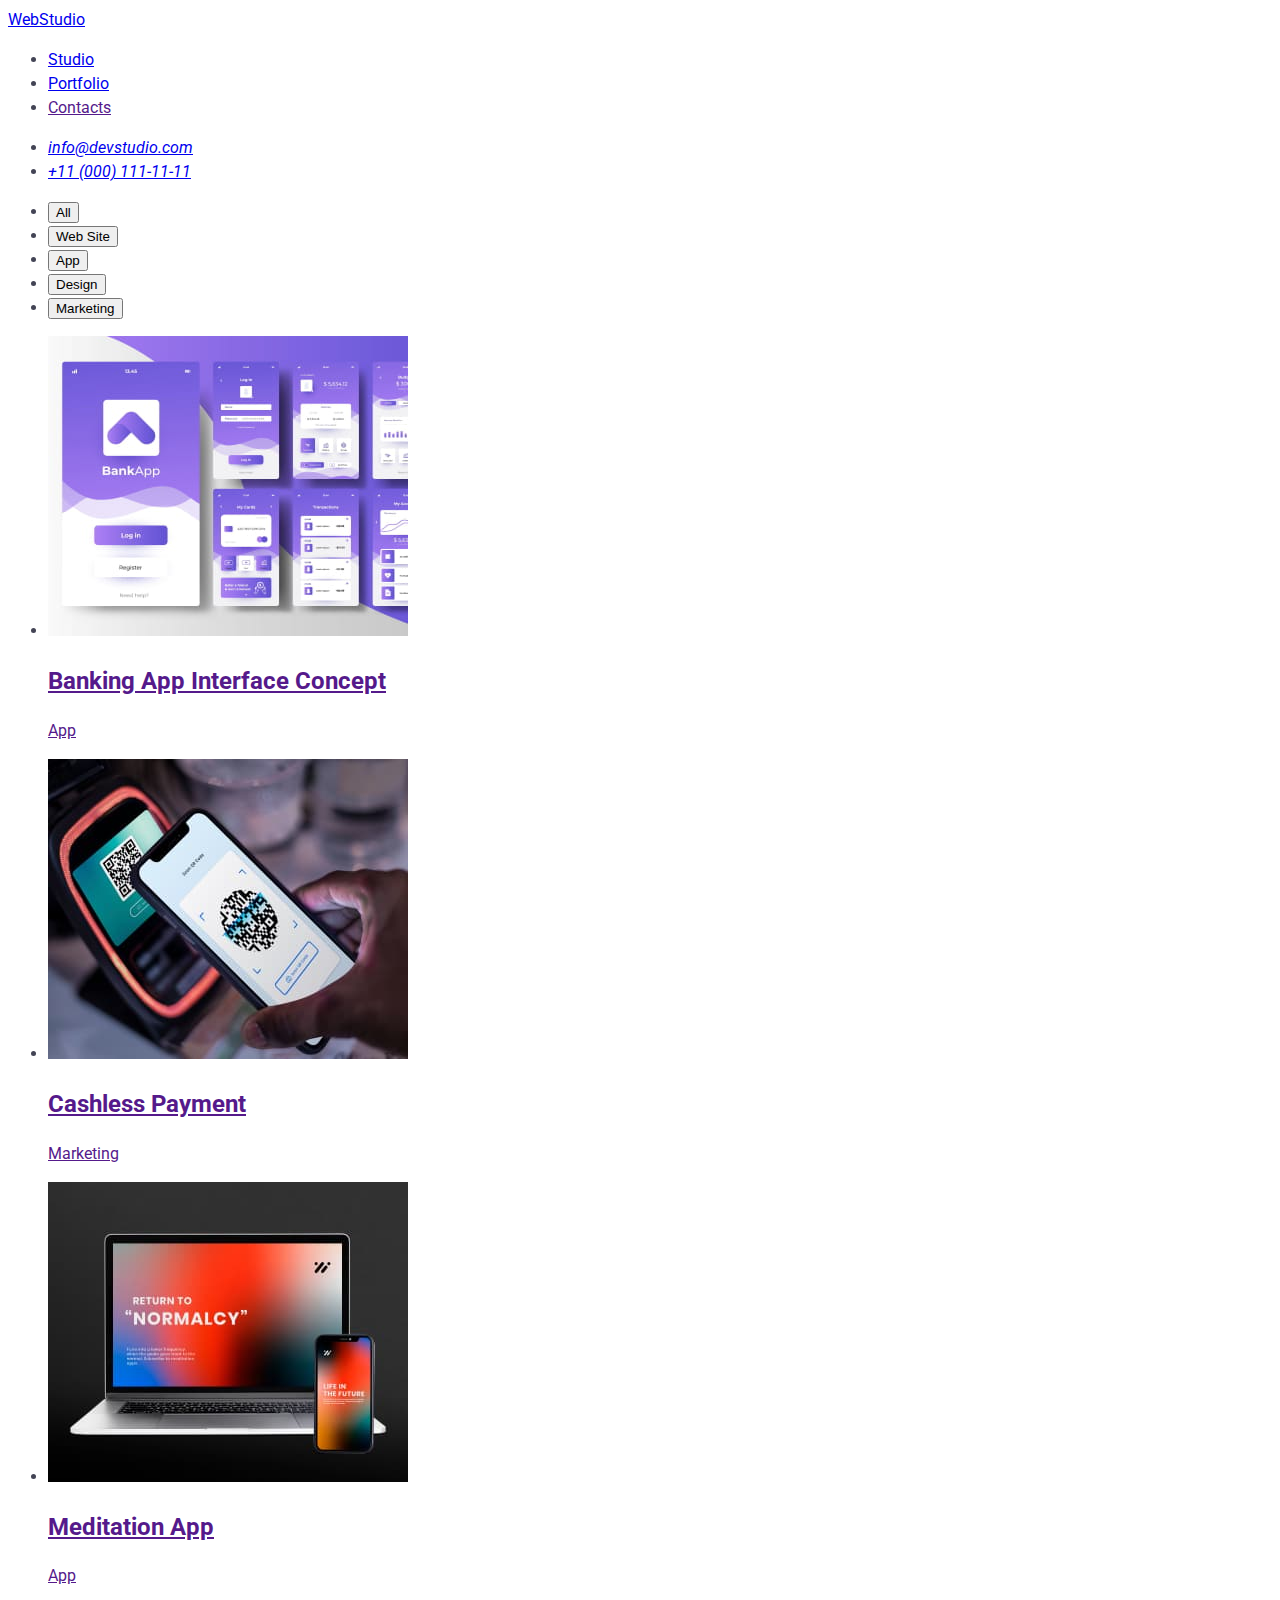
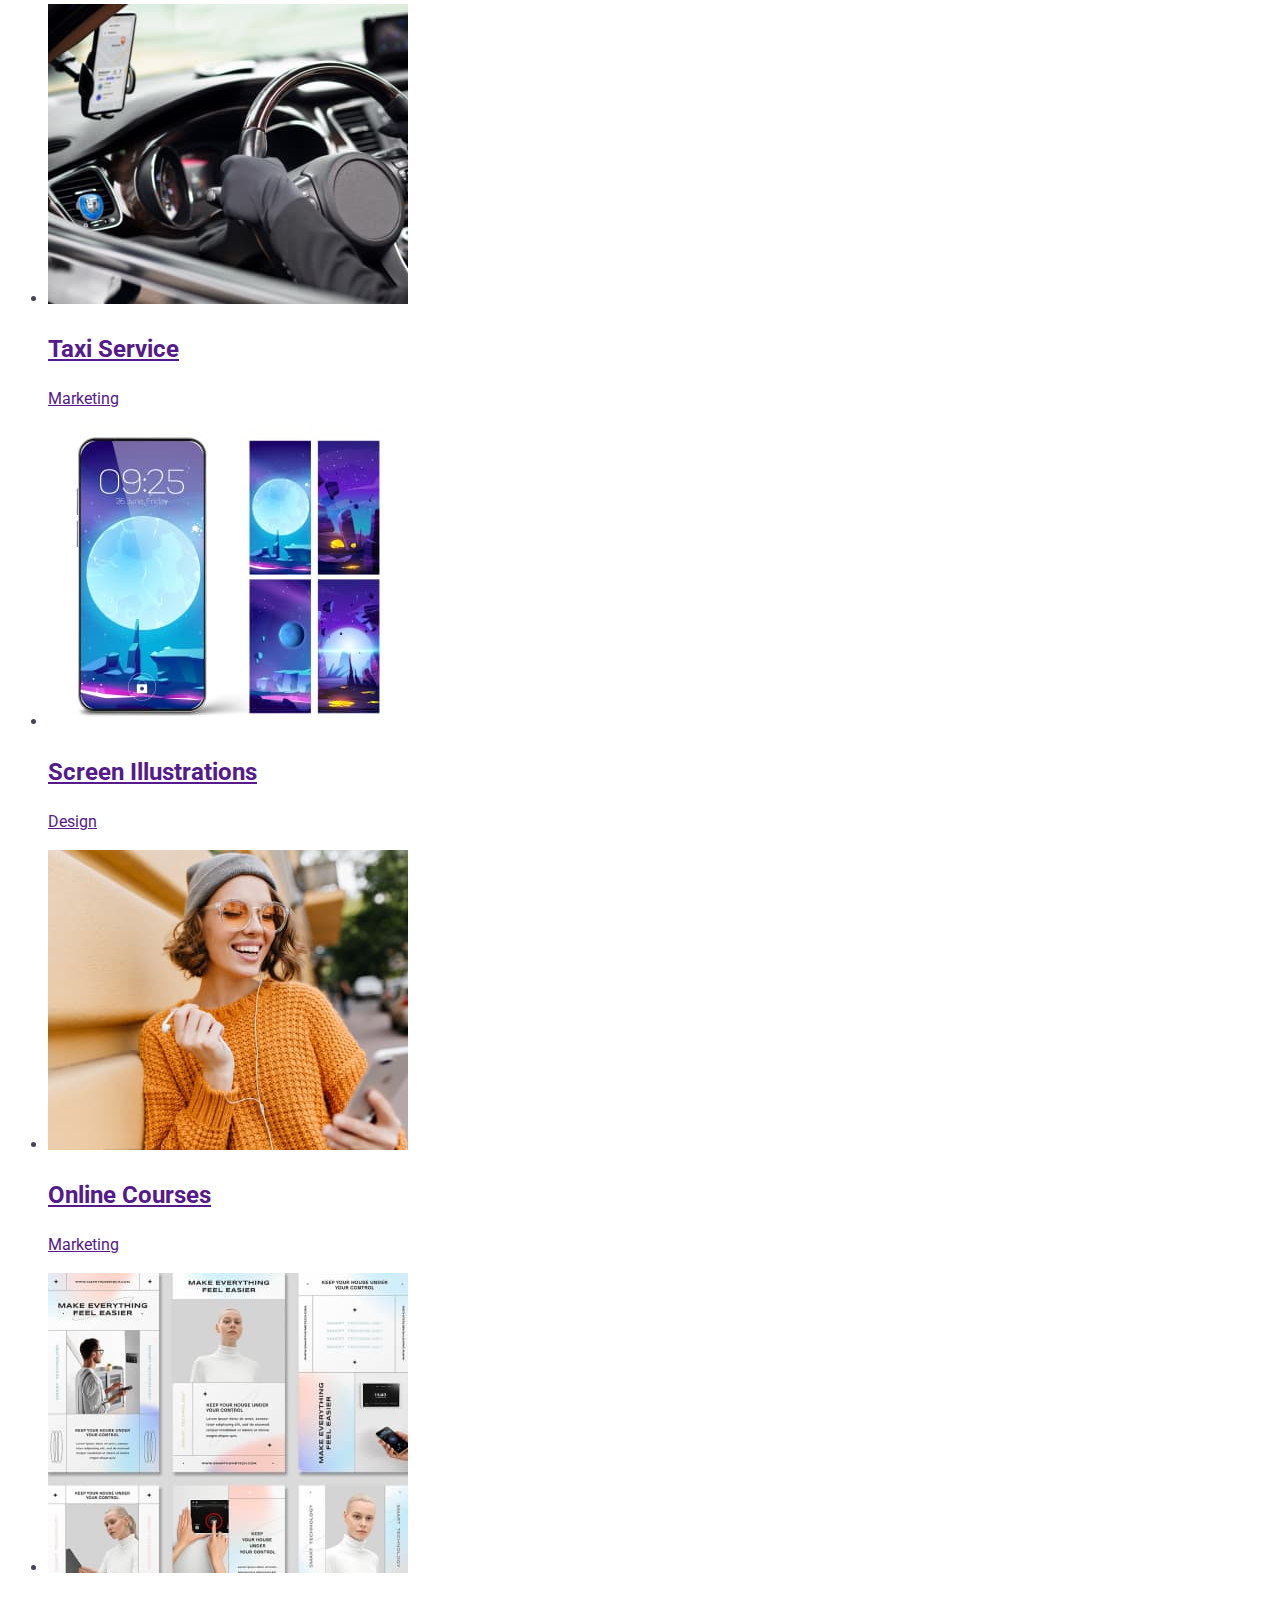
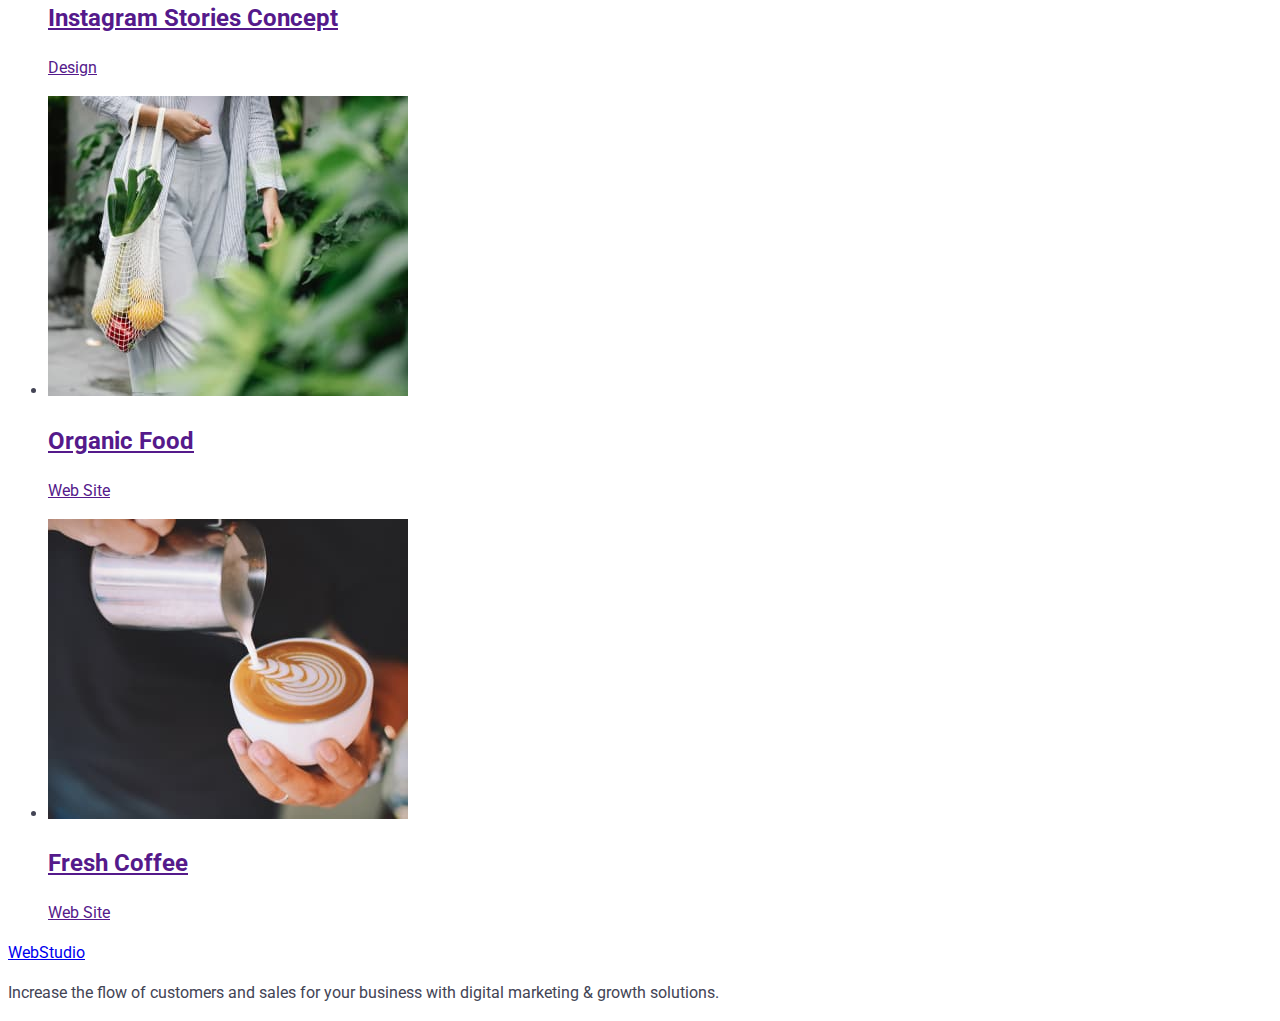
==== portfolio.html @ 1d26631d "Markup and images add" ====
<!DOCTYPE html>
<html lang="en">
  <head>
    <meta charset="UTF-8" />
    <meta http-equiv="X-UA-Compatible" content="IE=edge" />
    <meta name="viewport" content="width=device-width, initial-scale=1.0" />
    <link rel="shortcut icon" href="./images/favicon.ico" type="image/x-icon" />
    <link rel="icon" href="./images/favicon.ico" type="image/x-icon" />
    <link href="https://fonts.googleapis.com/css2?family=Raleway:wght@800&family=Roboto:wght@400;500;700;900&display=swap" rel="stylesheet" />
    <link rel="stylesheet" href="./css/styles.css" />
    <title>Portfolio</title>
  </head>
  <body>
    <!--header-->
    <header>
      <nav>
        <a href="./index.html" class="logo"><span>Web</span>Studio</a>
        <ul>
          <li><a href="./index.html">Studio</a></li>
          <li><a href="./portfolio.html">Portfolio</a></li>
          <li><a href="">Contacts</a></li>
        </ul>
      </nav>
      <address>
        <ul>
          <li><a href="mailto:info@devstudio.com">info@devstudio.com</a></li>
          <li><a href="tel:+110001111111">+11 (000) 111-11-11</a></li>
        </ul>
      </address>
    </header>

    <!--main-->
    <main>
      <!--section Portfolio-->
      <section class="section section--portfolio">
        <h1 hidden>Portfolio</h1>
        <ul class="portfolio-filter">
          <li><button type="button">All</button></li>
          <li><button type="button">Web Site</button></li>
          <li><button type="button">App</button></li>
          <li><button type="button">Design</button></li>
          <li><button type="button">Marketing</button></li>
        </ul>
        <ul class="portfolio">
          <!--portfolio item 1-->
          <li class="portfolio__card">
            <a href="">
              <img src="./images/portfolio/1.jpg" width="360" height="300" alt="Banking App Interface Concept" />
              <h2>Banking App Interface Concept</h2>
              <p>App</p>
            </a>
          </li>
          <!--portfolio item 2-->
          <li class="portfolio__card">
            <a href="">
              <img src="./images/portfolio/2.jpg" width="360" height="300" alt="Cashless Payment" />
              <h2>Cashless Payment</h2>
              <p>Marketing</p>
            </a>
          </li>
          <!--portfolio item 3-->
          <li class="portfolio__card">
            <a href="">
              <img src="./images/portfolio/3.jpg" width="360" height="300" alt="Meditation App" />
              <h2>Meditation App</h2>
              <p>App</p>
            </a>
          </li>
          <!--portfolio item 4-->
          <li class="portfolio__card">
            <a href="">
              <img src="./images/portfolio/4.jpg" width="360" height="300" alt="Taxi Service" />
              <h2>Taxi Service</h2>
              <p>Marketing</p>
            </a>
          </li>
          <!--portfolio item 5-->
          <li class="portfolio__card">
            <a href="">
              <img src="./images/portfolio/5.jpg" width="360" height="300" alt="Screen Illustrations" />
              <h2>Screen Illustrations</h2>
              <p>Design</p>
            </a>
          </li>
          <!--portfolio item 6-->
          <li class="portfolio__card">
            <a href="">
              <img src="./images/portfolio/6.jpg" width="360" height="300" alt="Online Courses" />
              <h2>Online Courses</h2>
              <p>Marketing</p>
            </a>
          </li>
          <!--portfolio item 7-->
          <li class="portfolio__card">
            <a href="">
              <img src="./images/portfolio/7.jpg" width="360" height="300" alt="Instagram Stories Concept" />
              <h2>Instagram Stories Concept</h2>
              <p>Design</p>
            </a>
          </li>
          <!--portfolio item 8-->
          <li class="portfolio__card">
            <a href="">
              <img src="./images/portfolio/8.jpg" width="360" height="300" alt="Organic Food" />
              <h2>Organic Food</h2>
              <p>Web Site</p>
            </a>
          </li>
          <!--portfolio item 9-->
          <li class="portfolio__card">
            <a href="">
              <img src="./images/portfolio/9.jpg" width="360" height="300" alt="Fresh Coffee" />
              <h2>Fresh Coffee</h2>
              <p>Web Site</p>
            </a>
          </li>
        </ul>
      </section>
    </main>

    <!--footer-->
    <footer>
      <a href="./index.html" class="logo"><span>Web</span>Studio</a>
      <p>Increase the flow of customers and sales for your business with digital marketing & growth solutions.</p>
    </footer>
  </body>
</html>
---- css/styles.css ----
:root {
  --iris-color: #4d5ae5;
  --ocean-color: #404bbf;
  --navy-blue-color: #2e2f42;
  --green-color: #31d0aa;
  --slate-color: #434455;
  --light-slate-color: #8e8f99;
  --cornflower-color: #e7e9fc;
  --cloud-color: #f4f4fd;
  --navy-blue-modal-color: rgba(46, 47, 66, 0.4);
  --grey-color: rgba(46, 47, 66, 0.7);
  --white-color: #ffffff;
  --dairy-color: #fcfcfc;
}
body {
  font-family: 'Roboto', verdana;
  font-weight: normal;
  font-size: 16px;
  line-height: 1.5;
  letter-spacing: normal;
  color: var(--slate-color);
}
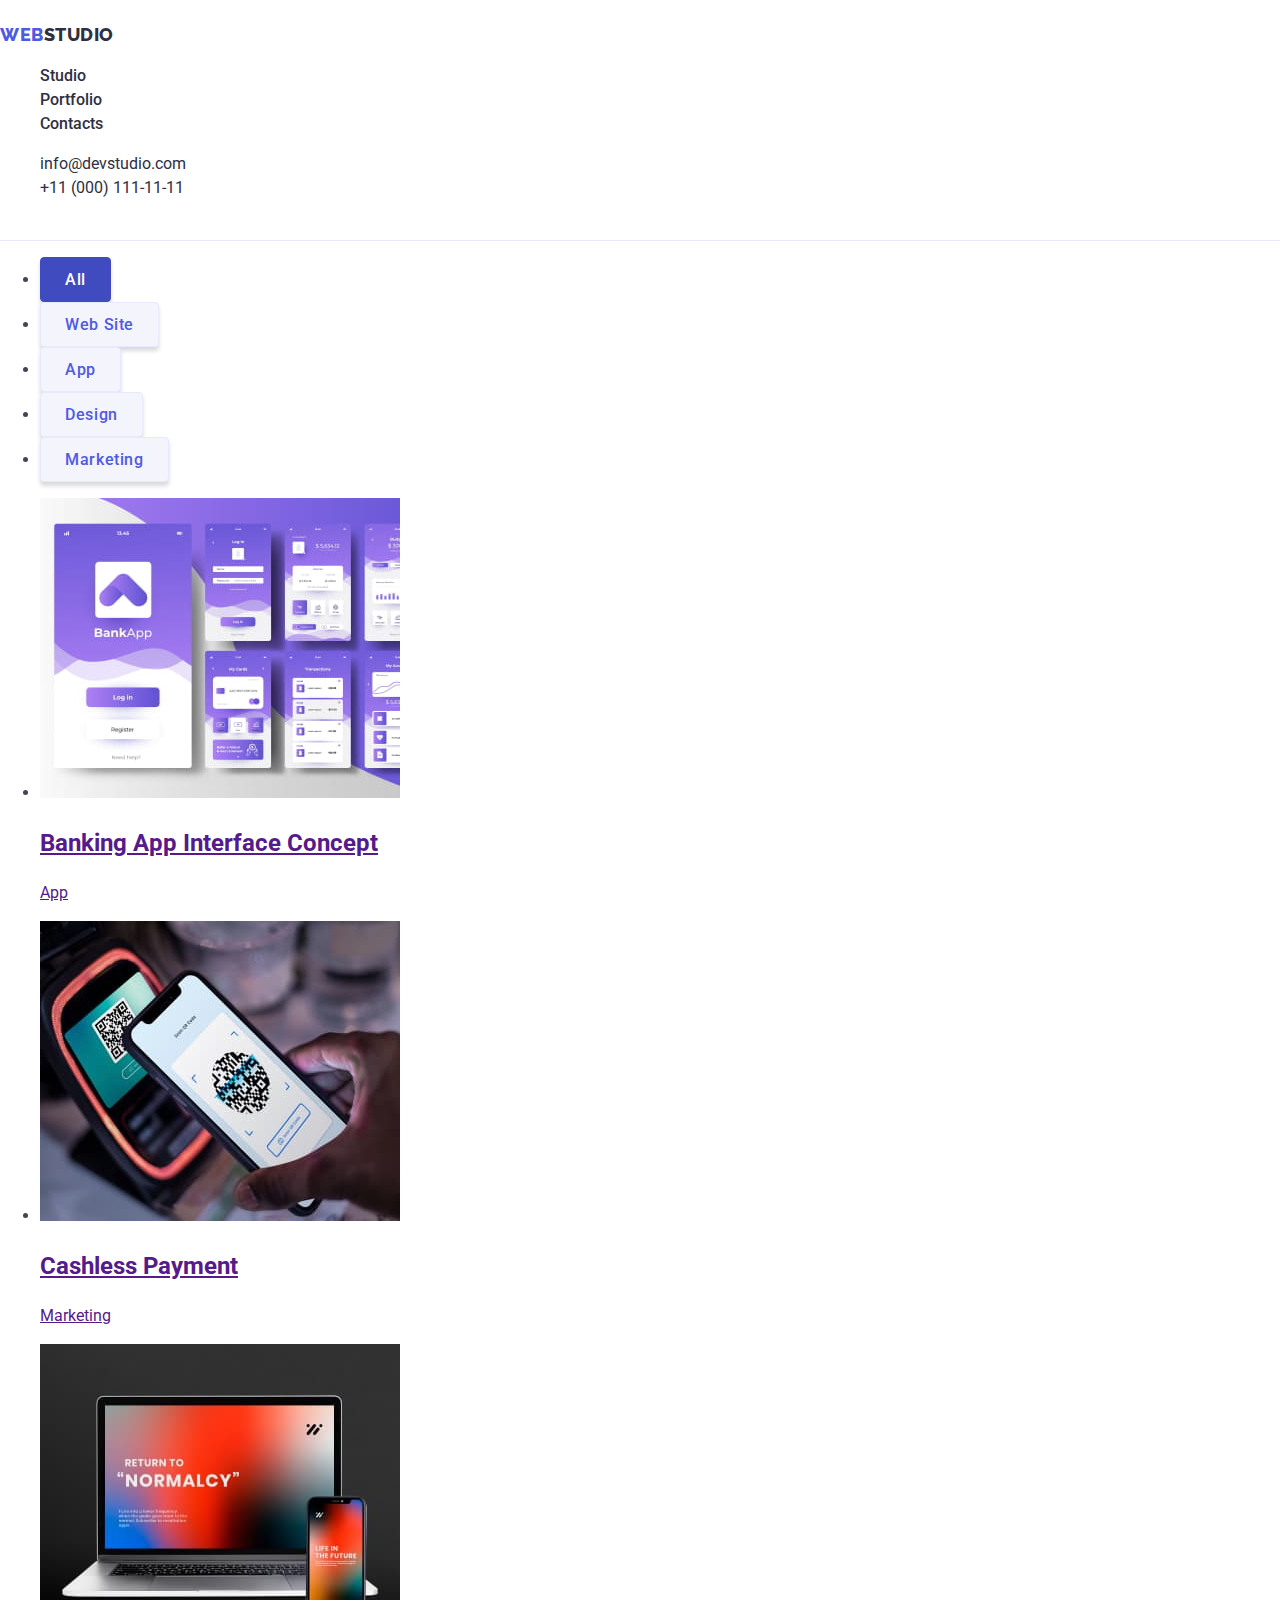
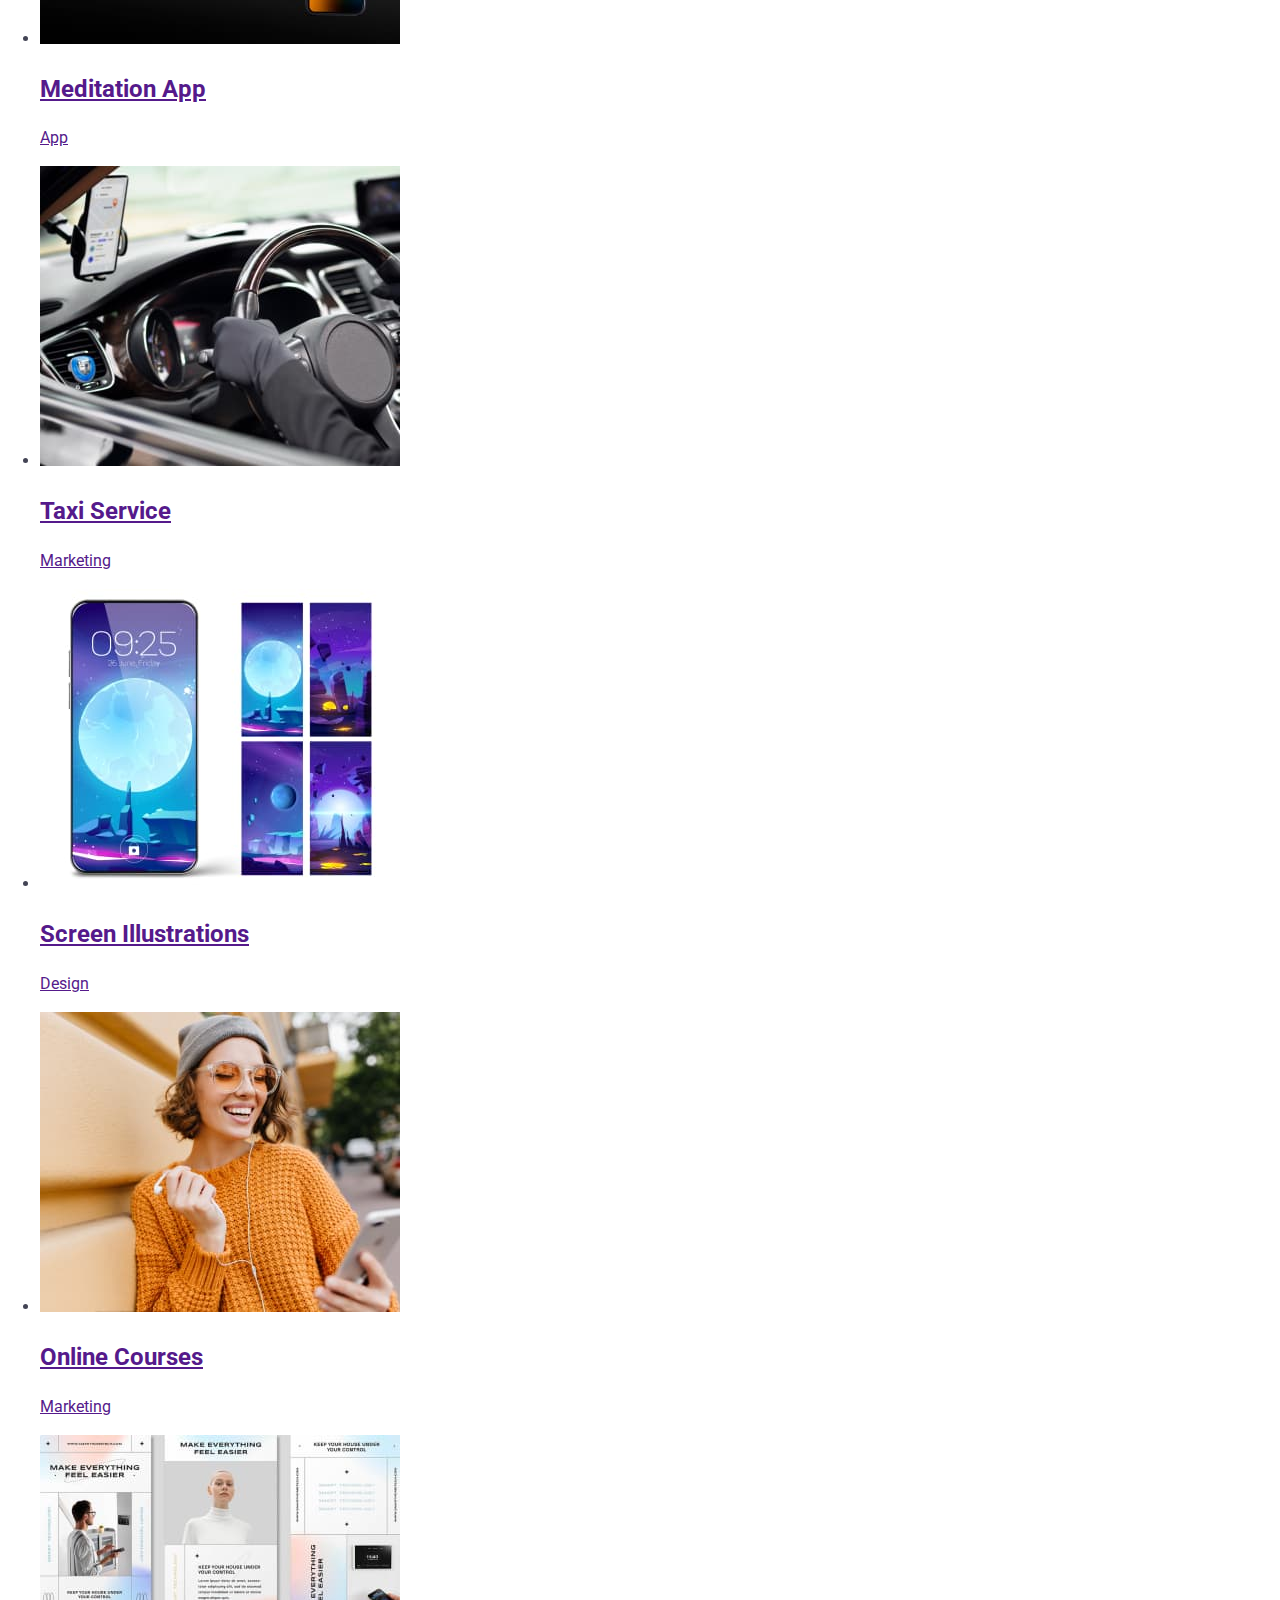
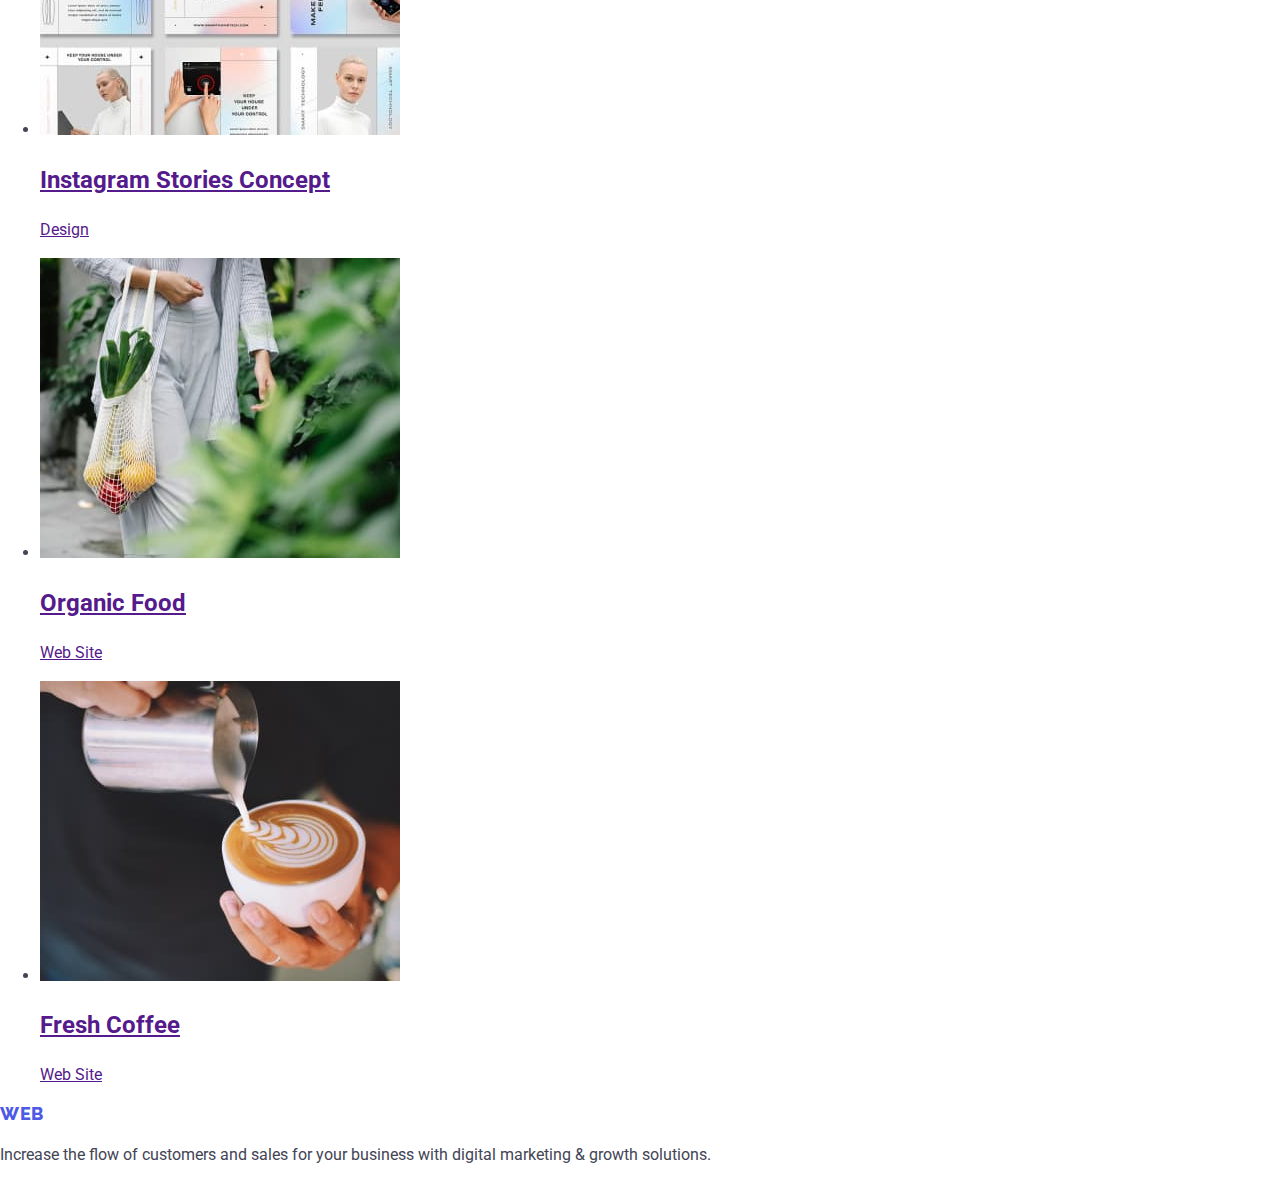
==== commit db0305a7: "header styles" ====
--- a/portfolio.html
+++ b/portfolio.html
@@ -12,17 +12,17 @@
   </head>
   <body>
     <!--header-->
-    <header>
+    <header class="header">
       <nav>
         <a href="./index.html" class="logo"><span>Web</span>Studio</a>
-        <ul>
+        <ul class="header__menu">
           <li><a href="./index.html">Studio</a></li>
           <li><a href="./portfolio.html">Portfolio</a></li>
           <li><a href="">Contacts</a></li>
         </ul>
       </nav>
       <address>
-        <ul>
+        <ul class="header__contacts">
           <li><a href="mailto:info@devstudio.com">info@devstudio.com</a></li>
           <li><a href="tel:+110001111111">+11 (000) 111-11-11</a></li>
         </ul>
@@ -35,11 +35,11 @@
       <section class="section section--portfolio">
         <h1 hidden>Portfolio</h1>
         <ul class="portfolio-filter">
-          <li><button type="button">All</button></li>
-          <li><button type="button">Web Site</button></li>
-          <li><button type="button">App</button></li>
-          <li><button type="button">Design</button></li>
-          <li><button type="button">Marketing</button></li>
+          <li><button type="button" class="button button--filter active">All</button></li>
+          <li><button type="button" class="button button--filter">Web Site</button></li>
+          <li><button type="button" class="button button--filter">App</button></li>
+          <li><button type="button" class="button button--filter">Design</button></li>
+          <li><button type="button" class="button button--filter">Marketing</button></li>
         </ul>
         <ul class="portfolio">
           <!--portfolio item 1-->
@@ -119,7 +119,7 @@
     </main>
 
     <!--footer-->
-    <footer>
+    <footer class="footer">
       <a href="./index.html" class="logo"><span>Web</span>Studio</a>
       <p>Increase the flow of customers and sales for your business with digital marketing & growth solutions.</p>
     </footer>
--- a/css/styles.css
+++ b/css/styles.css
@@ -12,6 +12,7 @@
   --white-color: #ffffff;
   --dairy-color: #fcfcfc;
 }
+
 body {
   font-family: 'Roboto', verdana;
   font-weight: normal;
@@ -19,4 +20,93 @@
   line-height: 1.5;
   letter-spacing: normal;
   color: var(--slate-color);
+  margin: 0;
 }
+
+/*----------------------- BUTTONS*/
+
+.button {
+  font-family: 'Roboto', verdana;
+  font-size: 16px;
+  font-weight: 500;
+  letter-spacing: 0.04em;
+
+  padding: 16px 32px;
+  color: var(--white-color);
+  background: var(--iris-color);
+  border: 1px solid var(--iris-color);
+  border-radius: 4px;
+  box-shadow: 0px 4px 4px rgba(0, 0, 0, 0.15);
+  cursor: pointer;
+  transition: 0.3s;
+  outline: none;
+}
+
+.button--filter {
+  padding: 12px 24px;
+  color: var(--iris-color);
+  background: var(--cloud-color);
+  border: 1px solid var(--cornflower-color);
+}
+
+.button:hover,
+.button:focus,
+.button.active {
+  color: var(--white-color);
+  background: var(--ocean-color);
+  border: 1px solid var(--ocean-color);
+}
+
+/*----------------------- HEADER*/
+
+.header {
+  box-sizing: border-box;
+  background: var(--white-color);
+  border-bottom: 1px solid var(--cornflower-color);
+  padding: 24px 0px;
+}
+
+.logo {
+  font-family: 'Raleway', verdana;
+  font-weight: 800;
+  font-size: 18px;
+  line-height: 1.166666;
+  letter-spacing: 0.03em;
+  text-transform: uppercase;
+  text-decoration: none;
+  color: var(--navy-blue-color);
+}
+
+.logo span {
+  color: var(--iris-color);
+}
+
+.footer .logo {
+  color: var(--white-color);
+}
+
+.header__menu,
+.header__contacts {
+  list-style: none;
+}
+
+.header__menu a,
+.header__contacts a {
+  font-size: 16px;
+  font-weight: 500;
+  font-style: normal;
+  color: var(--navy-blue-color);
+  text-decoration: none;
+  outline: none;
+}
+
+.header__contacts a {
+  font-weight: 400;
+}
+
+.header__menu a:hover,
+.header__menu a:focus,
+.header__contacts a:hover,
+.header__contacts a:focus {
+  color: var(--ocean-color);
+}
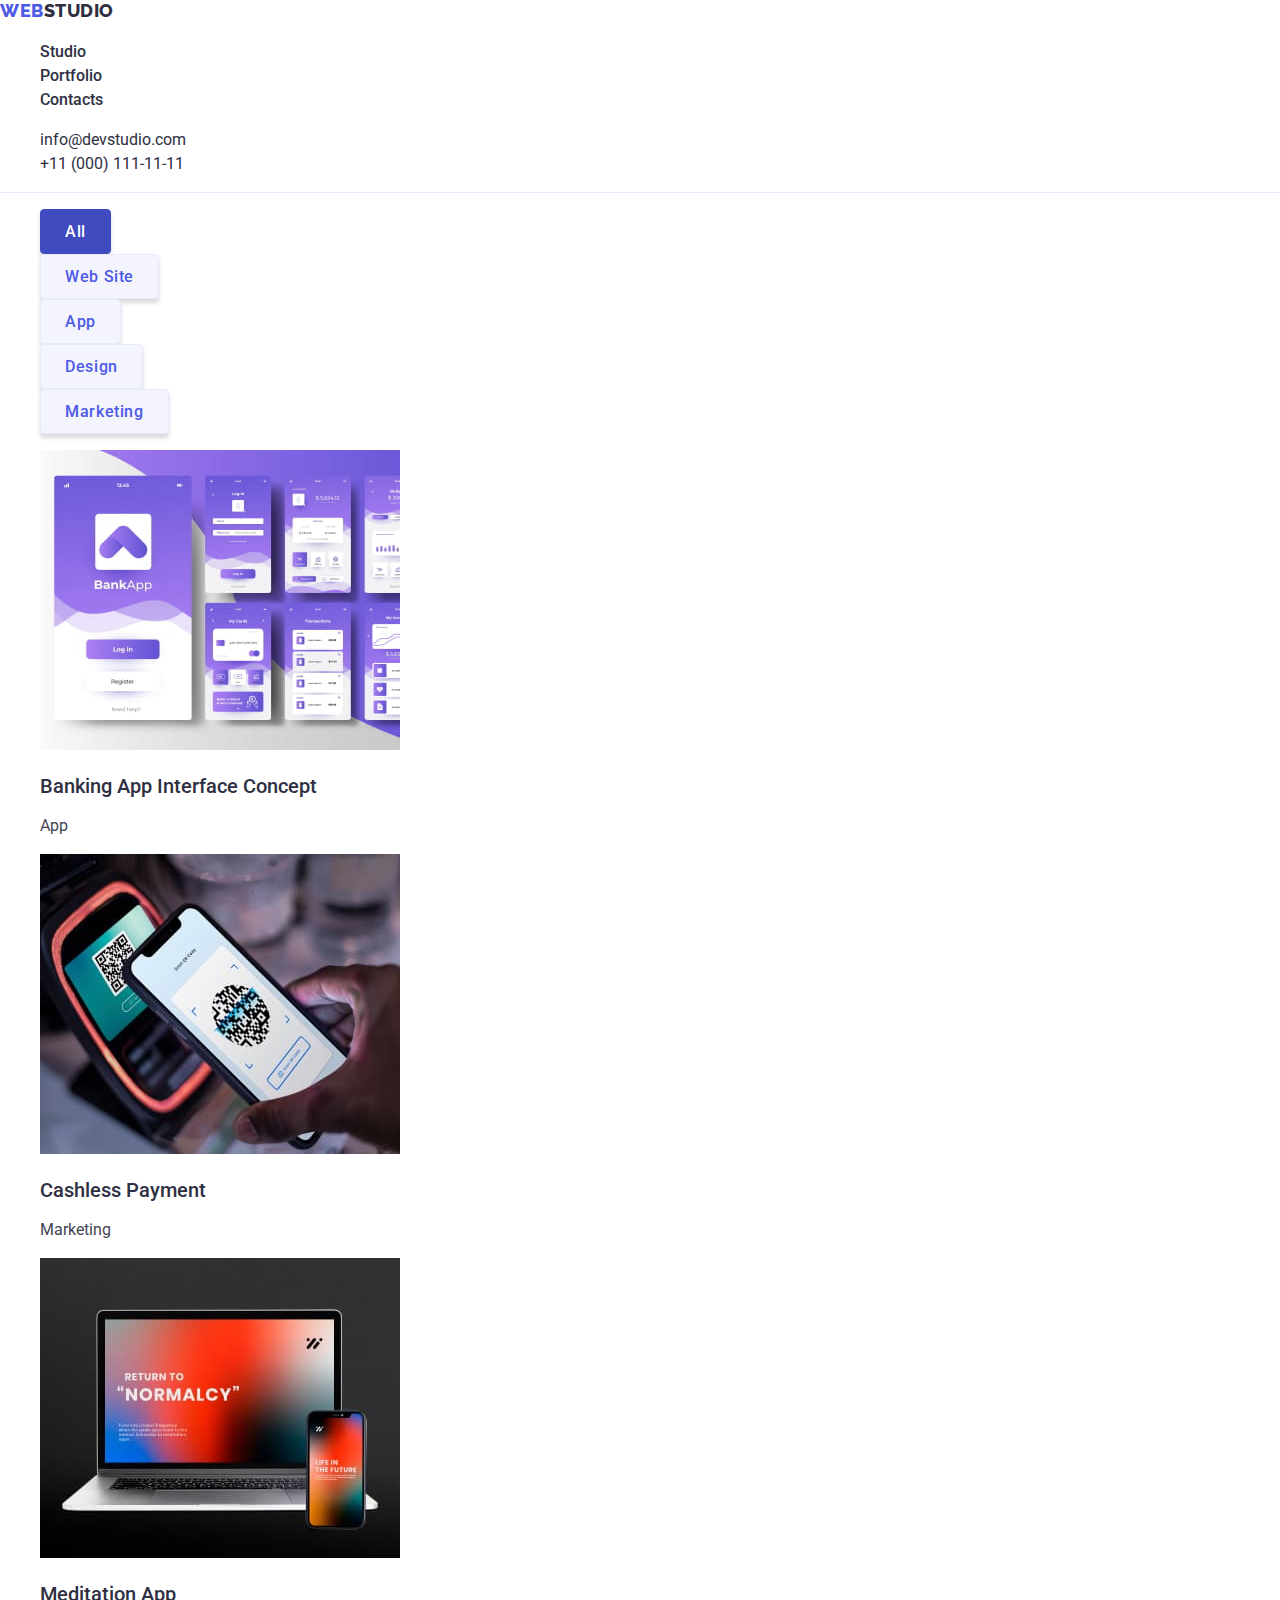
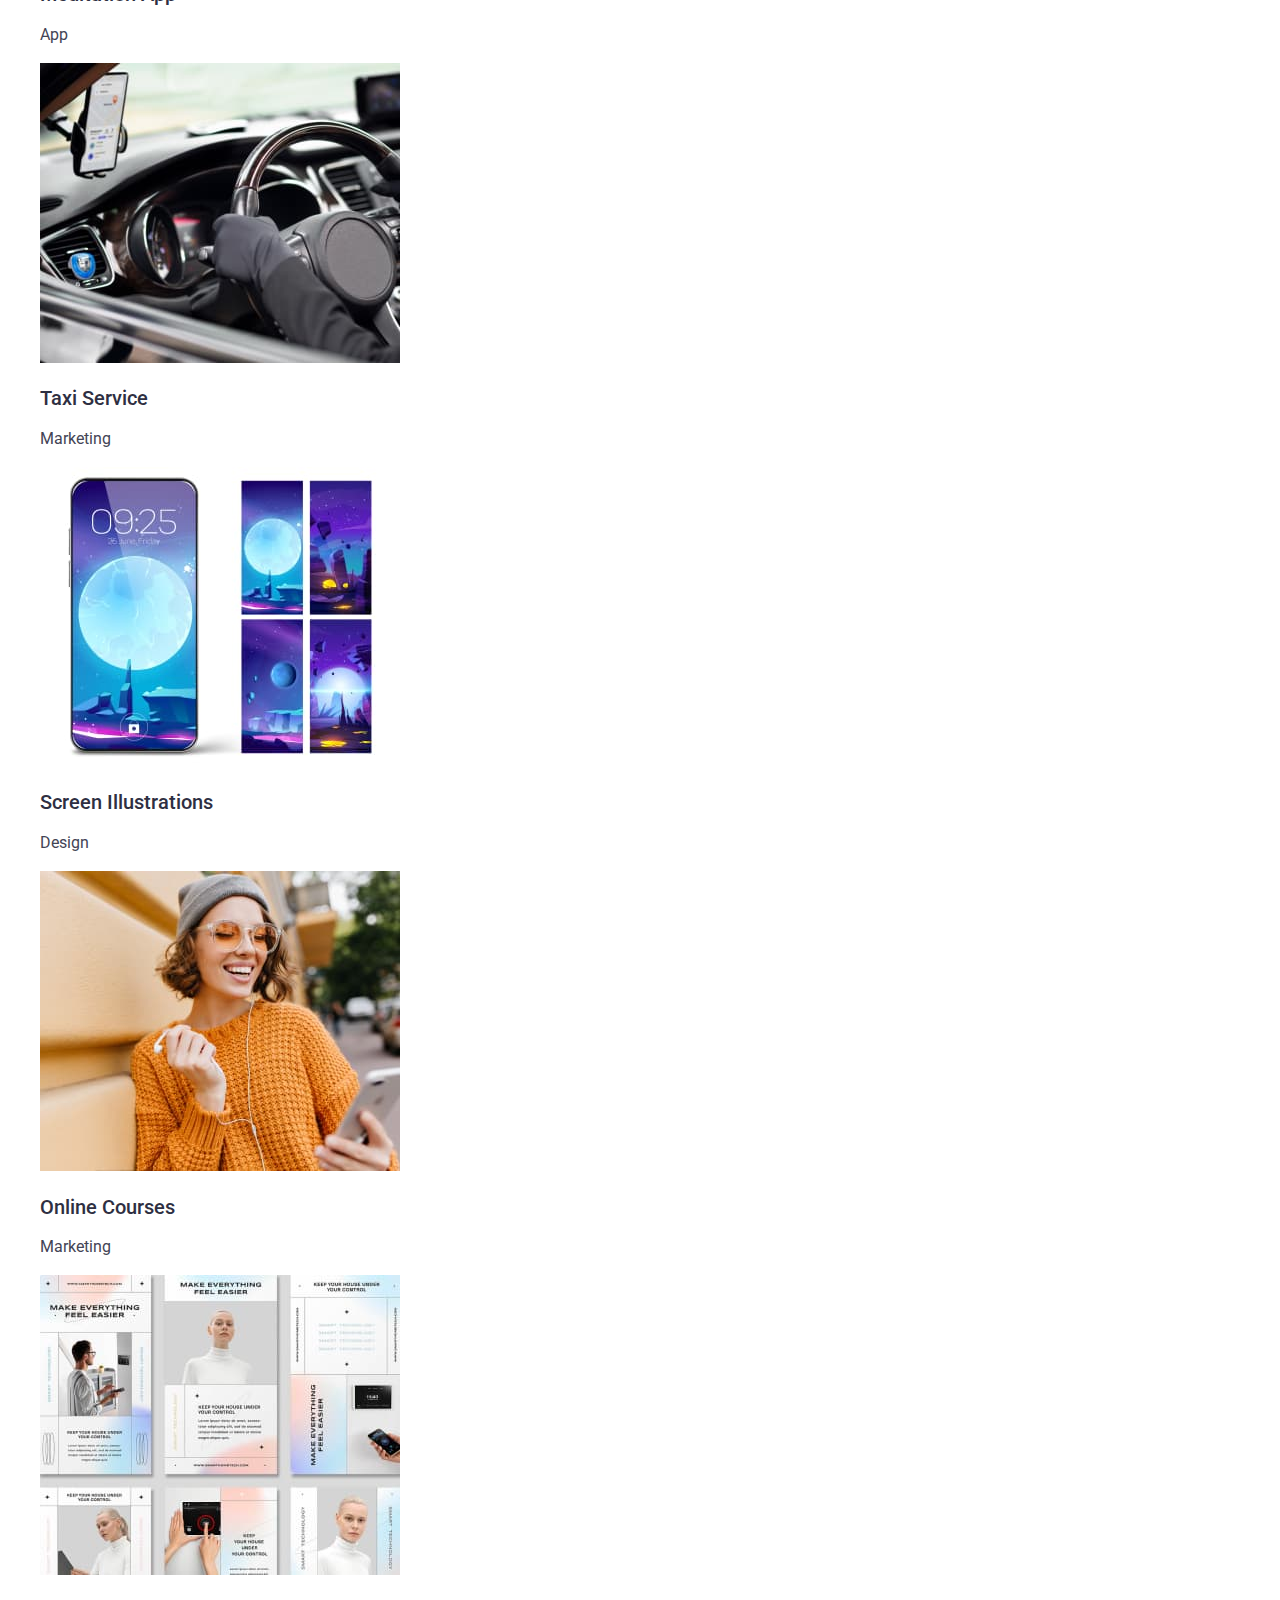
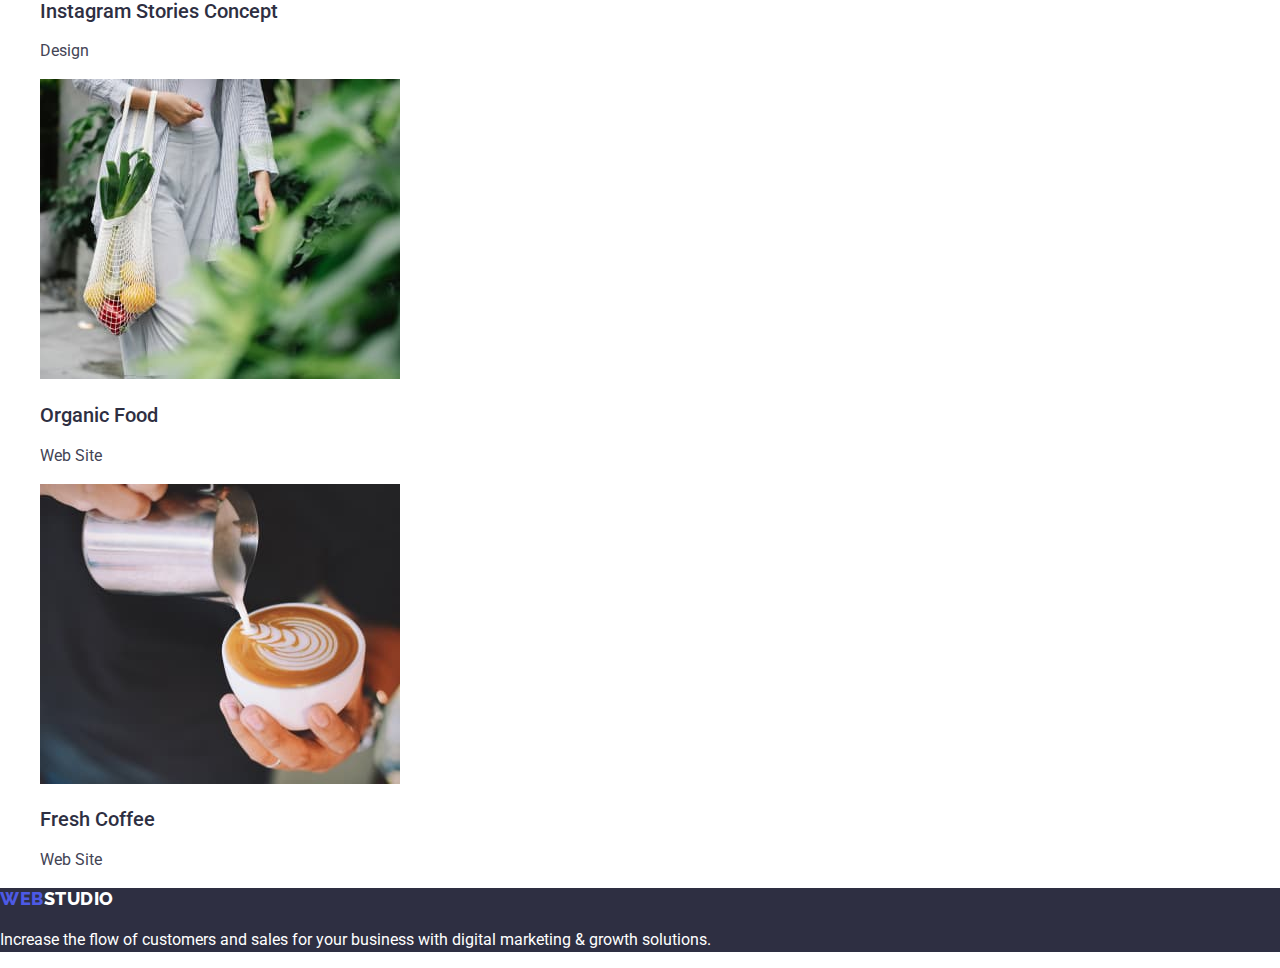
==== commit 20eedd57: "css v1" ====
--- a/portfolio.html
+++ b/portfolio.html
@@ -30,7 +30,7 @@
     </header>
 
     <!--main-->
-    <main>
+    <main class="main">
       <!--section Portfolio-->
       <section class="section section--portfolio">
         <h1 hidden>Portfolio</h1>
@@ -46,7 +46,7 @@
           <li class="portfolio__card">
             <a href="">
               <img src="./images/portfolio/1.jpg" width="360" height="300" alt="Banking App Interface Concept" />
-              <h2>Banking App Interface Concept</h2>
+              <h2 class="subtitle">Banking App Interface Concept</h2>
               <p>App</p>
             </a>
           </li>
@@ -54,7 +54,7 @@
           <li class="portfolio__card">
             <a href="">
               <img src="./images/portfolio/2.jpg" width="360" height="300" alt="Cashless Payment" />
-              <h2>Cashless Payment</h2>
+              <h2 class="subtitle">Cashless Payment</h2>
               <p>Marketing</p>
             </a>
           </li>
@@ -62,7 +62,7 @@
           <li class="portfolio__card">
             <a href="">
               <img src="./images/portfolio/3.jpg" width="360" height="300" alt="Meditation App" />
-              <h2>Meditation App</h2>
+              <h2 class="subtitle">Meditation App</h2>
               <p>App</p>
             </a>
           </li>
@@ -70,7 +70,7 @@
           <li class="portfolio__card">
             <a href="">
               <img src="./images/portfolio/4.jpg" width="360" height="300" alt="Taxi Service" />
-              <h2>Taxi Service</h2>
+              <h2 class="subtitle">Taxi Service</h2>
               <p>Marketing</p>
             </a>
           </li>
@@ -78,7 +78,7 @@
           <li class="portfolio__card">
             <a href="">
               <img src="./images/portfolio/5.jpg" width="360" height="300" alt="Screen Illustrations" />
-              <h2>Screen Illustrations</h2>
+              <h2 class="subtitle">Screen Illustrations</h2>
               <p>Design</p>
             </a>
           </li>
@@ -86,7 +86,7 @@
           <li class="portfolio__card">
             <a href="">
               <img src="./images/portfolio/6.jpg" width="360" height="300" alt="Online Courses" />
-              <h2>Online Courses</h2>
+              <h2 class="subtitle">Online Courses</h2>
               <p>Marketing</p>
             </a>
           </li>
@@ -94,7 +94,7 @@
           <li class="portfolio__card">
             <a href="">
               <img src="./images/portfolio/7.jpg" width="360" height="300" alt="Instagram Stories Concept" />
-              <h2>Instagram Stories Concept</h2>
+              <h2 class="subtitle">Instagram Stories Concept</h2>
               <p>Design</p>
             </a>
           </li>
@@ -102,7 +102,7 @@
           <li class="portfolio__card">
             <a href="">
               <img src="./images/portfolio/8.jpg" width="360" height="300" alt="Organic Food" />
-              <h2>Organic Food</h2>
+              <h2 class="subtitle">Organic Food</h2>
               <p>Web Site</p>
             </a>
           </li>
@@ -110,7 +110,7 @@
           <li class="portfolio__card">
             <a href="">
               <img src="./images/portfolio/9.jpg" width="360" height="300" alt="Fresh Coffee" />
-              <h2>Fresh Coffee</h2>
+              <h2 class="subtitle">Fresh Coffee</h2>
               <p>Web Site</p>
             </a>
           </li>
--- a/css/styles.css
+++ b/css/styles.css
@@ -26,6 +26,7 @@
 /*----------------------- BUTTONS*/
 
 .button {
+  display: inline-block;
   font-family: 'Roboto', verdana;
   font-size: 16px;
   font-weight: 500;
@@ -57,13 +58,30 @@
   border: 1px solid var(--ocean-color);
 }
 
+/*----------------------- TYPOGRAPHY*/
+
+.title {
+  font-size: 36px;
+  line-height: 1.111111;
+  font-weight: 700;
+  text-align: center;
+  color: var(--navy-blue-color);
+  margin: 0;
+}
+
+.subtitle {
+  font-size: 20px;
+  line-height: 1.2;
+  font-weight: 500;
+  color: var(--navy-blue-color);
+}
+
 /*----------------------- HEADER*/
 
 .header {
   box-sizing: border-box;
   background: var(--white-color);
   border-bottom: 1px solid var(--cornflower-color);
-  padding: 24px 0px;
 }
 
 .logo {
@@ -110,3 +128,49 @@
 .header__contacts a:focus {
   color: var(--ocean-color);
 }
+
+/*----------------------- SECTION HERO*/
+
+.section--hero {
+  background: var(--navy-blue-color);
+}
+
+.section--hero .title {
+  font-size: 56px;
+  line-height: 1.071428;
+  color: var(--white-color);
+}
+
+/*----------------------- SECTION ABOUT US*/
+
+.about-us,
+.services,
+.team,
+.portfolio-filter,
+.portfolio {
+  list-style: none;
+}
+
+/*----------------------- SECTION TEAM*/
+
+.section--team {
+  background: var(--cloud-color);
+}
+
+.team__card {
+  background: var(--white-color);
+}
+
+/*----------------------- SECTION PORTFOLIO*/
+
+.portfolio a {
+  text-decoration: none;
+  color: inherit;
+}
+
+/*----------------------- FOOTER*/
+
+.footer {
+  background: var(--navy-blue-color);
+  color: var(--white-color);
+}
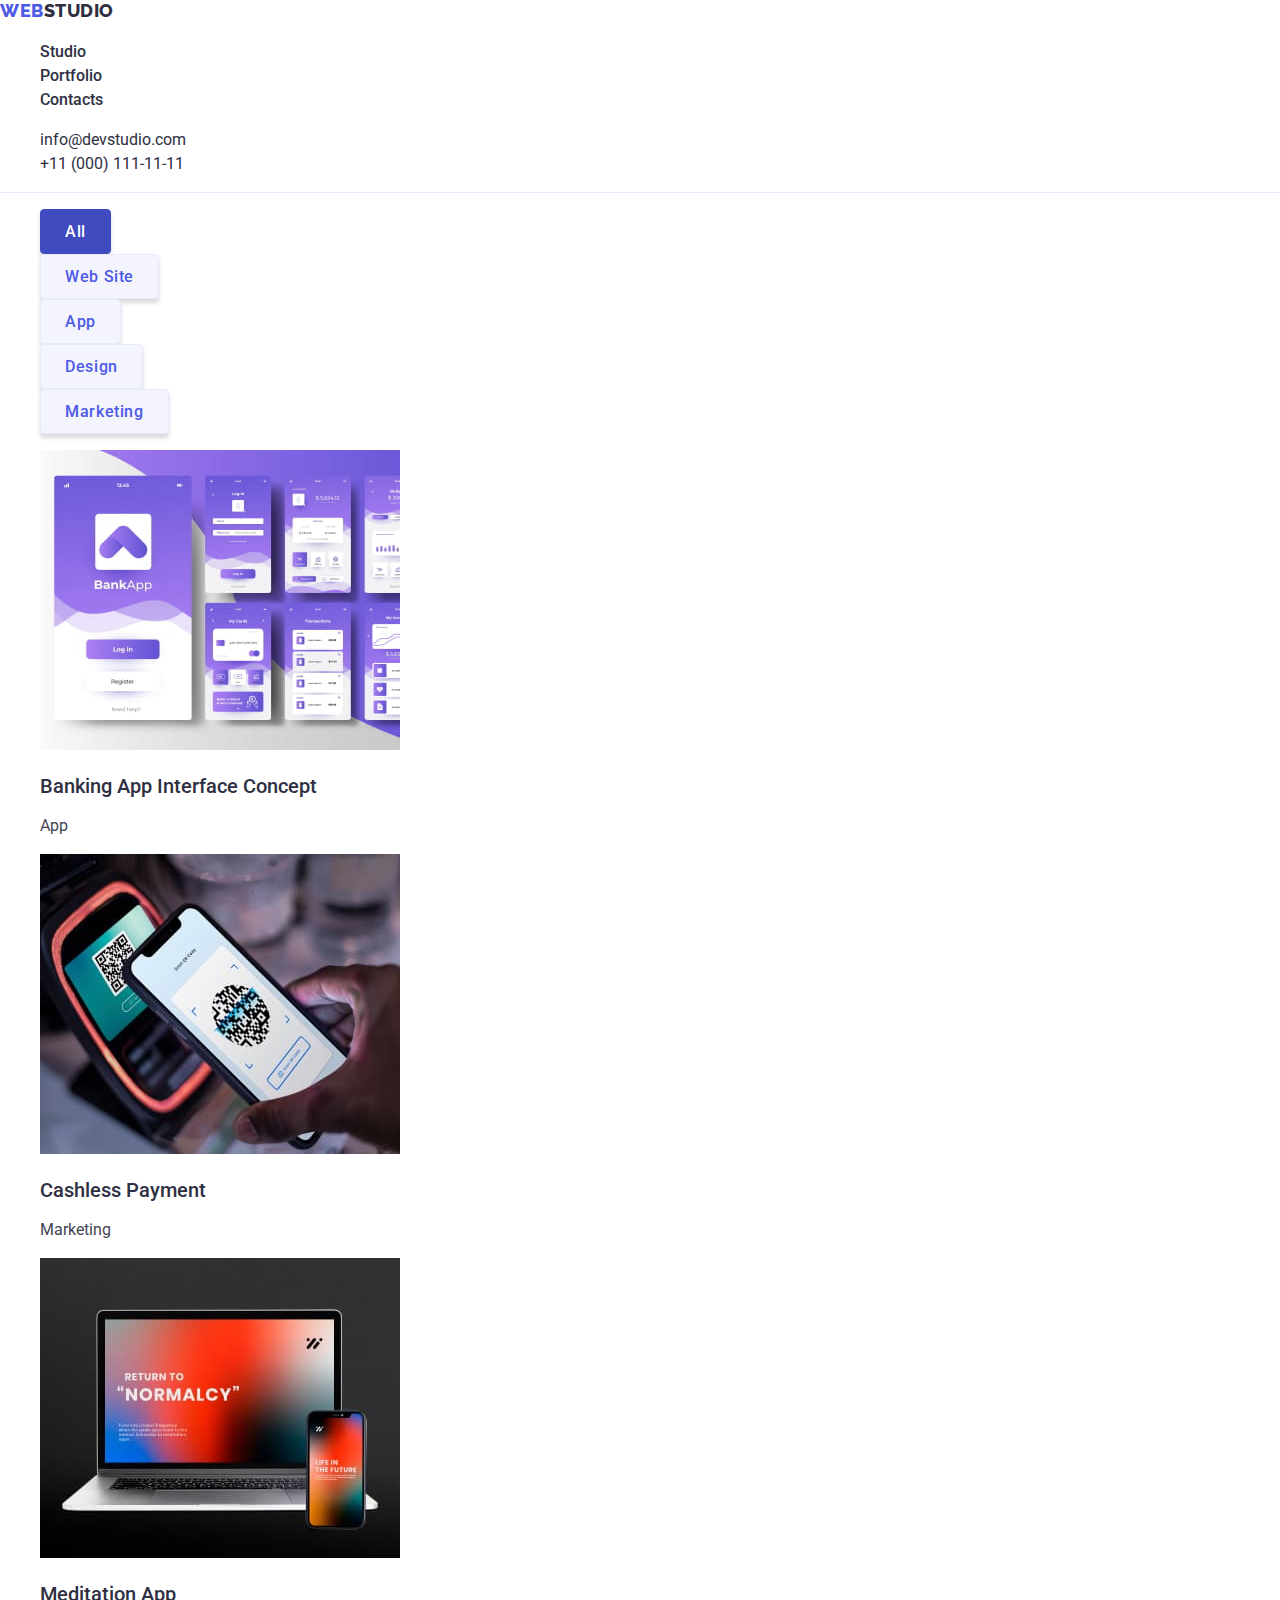
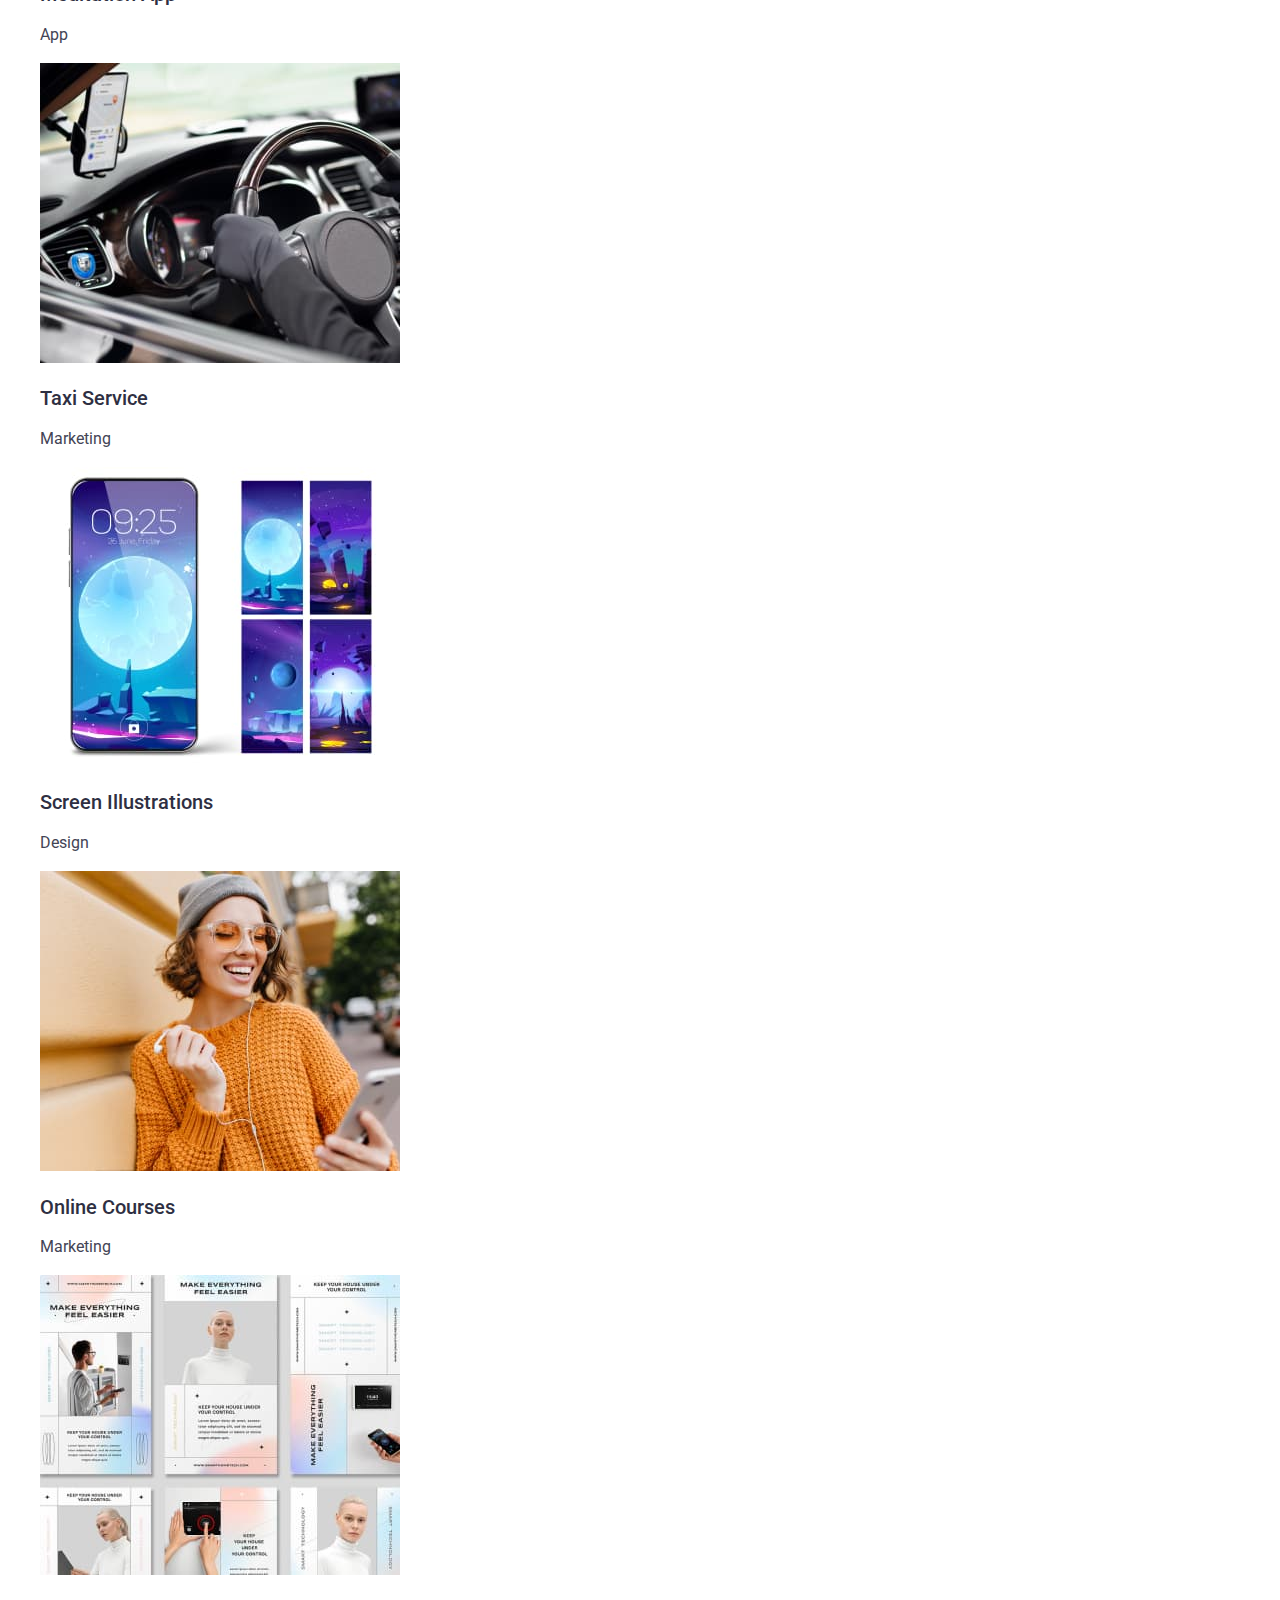
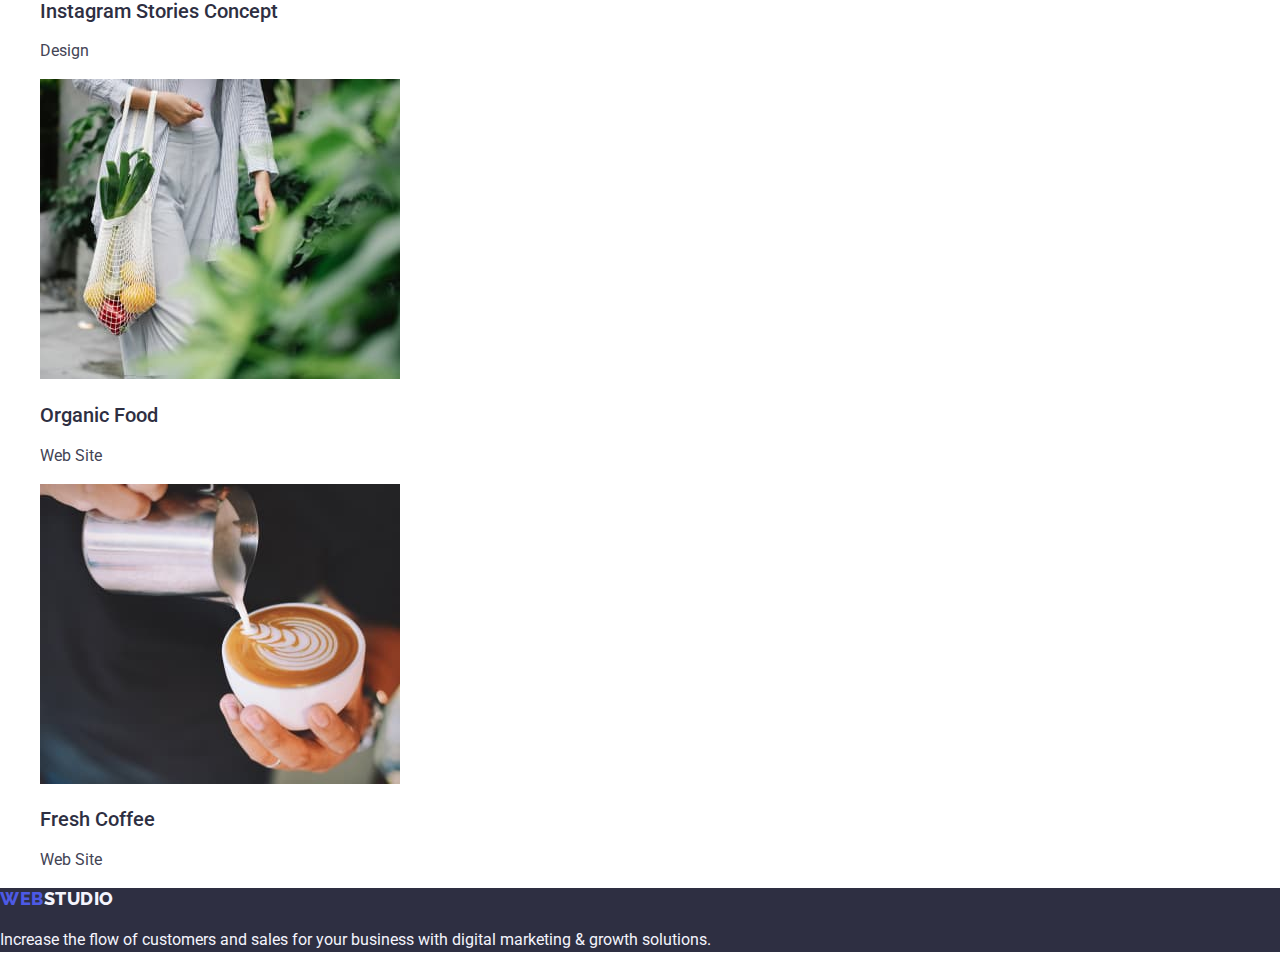
==== commit 366369a6: "css v1.2" ====
--- a/portfolio.html
+++ b/portfolio.html
@@ -6,6 +6,8 @@
     <meta name="viewport" content="width=device-width, initial-scale=1.0" />
     <link rel="shortcut icon" href="./images/favicon.ico" type="image/x-icon" />
     <link rel="icon" href="./images/favicon.ico" type="image/x-icon" />
+    <link rel="preconnect" href="https://fonts.googleapis.com" />
+    <link rel="preconnect" href="https://fonts.gstatic.com" crossorigin />
     <link href="https://fonts.googleapis.com/css2?family=Raleway:wght@800&family=Roboto:wght@400;500;700;900&display=swap" rel="stylesheet" />
     <link rel="stylesheet" href="./css/styles.css" />
     <title>Portfolio</title>
@@ -14,17 +16,17 @@
     <!--header-->
     <header class="header">
       <nav>
-        <a href="./index.html" class="logo"><span>Web</span>Studio</a>
-        <ul class="header__menu">
-          <li><a href="./index.html">Studio</a></li>
-          <li><a href="./portfolio.html">Portfolio</a></li>
-          <li><a href="">Contacts</a></li>
+        <a href="./index.html" class="logo link">Web<span class="invers_color">Studio</span></a>
+        <ul class="header__menu list">
+          <li><a href="./index.html" class="link">Studio</a></li>
+          <li><a href="./portfolio.html" class="link">Portfolio</a></li>
+          <li><a href="" class="link">Contacts</a></li>
         </ul>
       </nav>
       <address>
-        <ul class="header__contacts">
-          <li><a href="mailto:info@devstudio.com">info@devstudio.com</a></li>
-          <li><a href="tel:+110001111111">+11 (000) 111-11-11</a></li>
+        <ul class="header__contacts list">
+          <li><a href="mailto:info@devstudio.com" class="link">info@devstudio.com</a></li>
+          <li><a href="tel:+110001111111" class="link">+11 (000) 111-11-11</a></li>
         </ul>
       </address>
     </header>
@@ -34,17 +36,17 @@
       <!--section Portfolio-->
       <section class="section section--portfolio">
         <h1 hidden>Portfolio</h1>
-        <ul class="portfolio-filter">
+        <ul class="portfolio-filter list">
           <li><button type="button" class="button button--filter active">All</button></li>
           <li><button type="button" class="button button--filter">Web Site</button></li>
           <li><button type="button" class="button button--filter">App</button></li>
           <li><button type="button" class="button button--filter">Design</button></li>
           <li><button type="button" class="button button--filter">Marketing</button></li>
         </ul>
-        <ul class="portfolio">
+        <ul class="portfolio list">
           <!--portfolio item 1-->
           <li class="portfolio__card">
-            <a href="">
+            <a href="" class="link">
               <img src="./images/portfolio/1.jpg" width="360" height="300" alt="Banking App Interface Concept" />
               <h2 class="subtitle">Banking App Interface Concept</h2>
               <p>App</p>
@@ -52,7 +54,7 @@
           </li>
           <!--portfolio item 2-->
           <li class="portfolio__card">
-            <a href="">
+            <a href="" class="link">
               <img src="./images/portfolio/2.jpg" width="360" height="300" alt="Cashless Payment" />
               <h2 class="subtitle">Cashless Payment</h2>
               <p>Marketing</p>
@@ -60,7 +62,7 @@
           </li>
           <!--portfolio item 3-->
           <li class="portfolio__card">
-            <a href="">
+            <a href="" class="link">
               <img src="./images/portfolio/3.jpg" width="360" height="300" alt="Meditation App" />
               <h2 class="subtitle">Meditation App</h2>
               <p>App</p>
@@ -68,7 +70,7 @@
           </li>
           <!--portfolio item 4-->
           <li class="portfolio__card">
-            <a href="">
+            <a href="" class="link">
               <img src="./images/portfolio/4.jpg" width="360" height="300" alt="Taxi Service" />
               <h2 class="subtitle">Taxi Service</h2>
               <p>Marketing</p>
@@ -76,7 +78,7 @@
           </li>
           <!--portfolio item 5-->
           <li class="portfolio__card">
-            <a href="">
+            <a href="" class="link">
               <img src="./images/portfolio/5.jpg" width="360" height="300" alt="Screen Illustrations" />
               <h2 class="subtitle">Screen Illustrations</h2>
               <p>Design</p>
@@ -84,7 +86,7 @@
           </li>
           <!--portfolio item 6-->
           <li class="portfolio__card">
-            <a href="">
+            <a href="" class="link">
               <img src="./images/portfolio/6.jpg" width="360" height="300" alt="Online Courses" />
               <h2 class="subtitle">Online Courses</h2>
               <p>Marketing</p>
@@ -92,7 +94,7 @@
           </li>
           <!--portfolio item 7-->
           <li class="portfolio__card">
-            <a href="">
+            <a href="" class="link">
               <img src="./images/portfolio/7.jpg" width="360" height="300" alt="Instagram Stories Concept" />
               <h2 class="subtitle">Instagram Stories Concept</h2>
               <p>Design</p>
@@ -100,7 +102,7 @@
           </li>
           <!--portfolio item 8-->
           <li class="portfolio__card">
-            <a href="">
+            <a href="" class="link">
               <img src="./images/portfolio/8.jpg" width="360" height="300" alt="Organic Food" />
               <h2 class="subtitle">Organic Food</h2>
               <p>Web Site</p>
@@ -108,7 +110,7 @@
           </li>
           <!--portfolio item 9-->
           <li class="portfolio__card">
-            <a href="">
+            <a href="" class="link">
               <img src="./images/portfolio/9.jpg" width="360" height="300" alt="Fresh Coffee" />
               <h2 class="subtitle">Fresh Coffee</h2>
               <p>Web Site</p>
@@ -120,7 +122,7 @@
 
     <!--footer-->
     <footer class="footer">
-      <a href="./index.html" class="logo"><span>Web</span>Studio</a>
+      <a href="./index.html" class="logo link">Web<span class="invers_color">Studio</span></a>
       <p>Increase the flow of customers and sales for your business with digital marketing & growth solutions.</p>
     </footer>
   </body>
--- a/css/styles.css
+++ b/css/styles.css
@@ -14,7 +14,7 @@
 }
 
 body {
-  font-family: 'Roboto', verdana;
+  font-family: 'Roboto', sans-serif;
   font-weight: normal;
   font-size: 16px;
   line-height: 1.5;
@@ -23,11 +23,19 @@
   margin: 0;
 }
 
+.list {
+  list-style: none;
+}
+
+.link {
+  text-decoration: none;
+}
+
 /*----------------------- BUTTONS*/
 
 .button {
   display: inline-block;
-  font-family: 'Roboto', verdana;
+  font-family: inherit;
   font-size: 16px;
   font-weight: 500;
   letter-spacing: 0.04em;
@@ -62,7 +70,7 @@
 
 .title {
   font-size: 36px;
-  line-height: 1.111111;
+  line-height: 1.1;
   font-weight: 700;
   text-align: center;
   color: var(--navy-blue-color);
@@ -85,47 +93,41 @@
 }
 
 .logo {
-  font-family: 'Raleway', verdana;
+  font-family: 'Raleway', sans-serif;
   font-weight: 800;
   font-size: 18px;
-  line-height: 1.166666;
+  line-height: 1.17;
   letter-spacing: 0.03em;
   text-transform: uppercase;
-  text-decoration: none;
+  color: var(--iris-color);
+}
+
+.invers_color {
   color: var(--navy-blue-color);
 }
 
-.logo span {
-  color: var(--iris-color);
+.footer .invers_color {
+  color: var(--cloud-color);
 }
 
-.footer .logo {
-  color: var(--white-color);
-}
-
-.header__menu,
-.header__contacts {
-  list-style: none;
-}
-
-.header__menu a,
-.header__contacts a {
+.header__menu .link,
+.header__contacts .link {
   font-size: 16px;
+  line-height: 1.5;
   font-weight: 500;
   font-style: normal;
   color: var(--navy-blue-color);
-  text-decoration: none;
   outline: none;
 }
 
-.header__contacts a {
+.header__contacts .link {
   font-weight: 400;
 }
 
-.header__menu a:hover,
-.header__menu a:focus,
-.header__contacts a:hover,
-.header__contacts a:focus {
+.header__menu .link:hover,
+.header__menu .link:focus,
+.header__contacts .link:hover,
+.header__contacts .link:focus {
   color: var(--ocean-color);
 }
 
@@ -137,18 +139,8 @@
 
 .section--hero .title {
   font-size: 56px;
-  line-height: 1.071428;
+  line-height: 1.07;
   color: var(--white-color);
-}
-
-/*----------------------- SECTION ABOUT US*/
-
-.about-us,
-.services,
-.team,
-.portfolio-filter,
-.portfolio {
-  list-style: none;
 }
 
 /*----------------------- SECTION TEAM*/
@@ -163,8 +155,7 @@
 
 /*----------------------- SECTION PORTFOLIO*/
 
-.portfolio a {
-  text-decoration: none;
+.portfolio .link {
   color: inherit;
 }
 
@@ -172,5 +163,5 @@
 
 .footer {
   background: var(--navy-blue-color);
-  color: var(--white-color);
+  color: var(--cloud-color);
 }
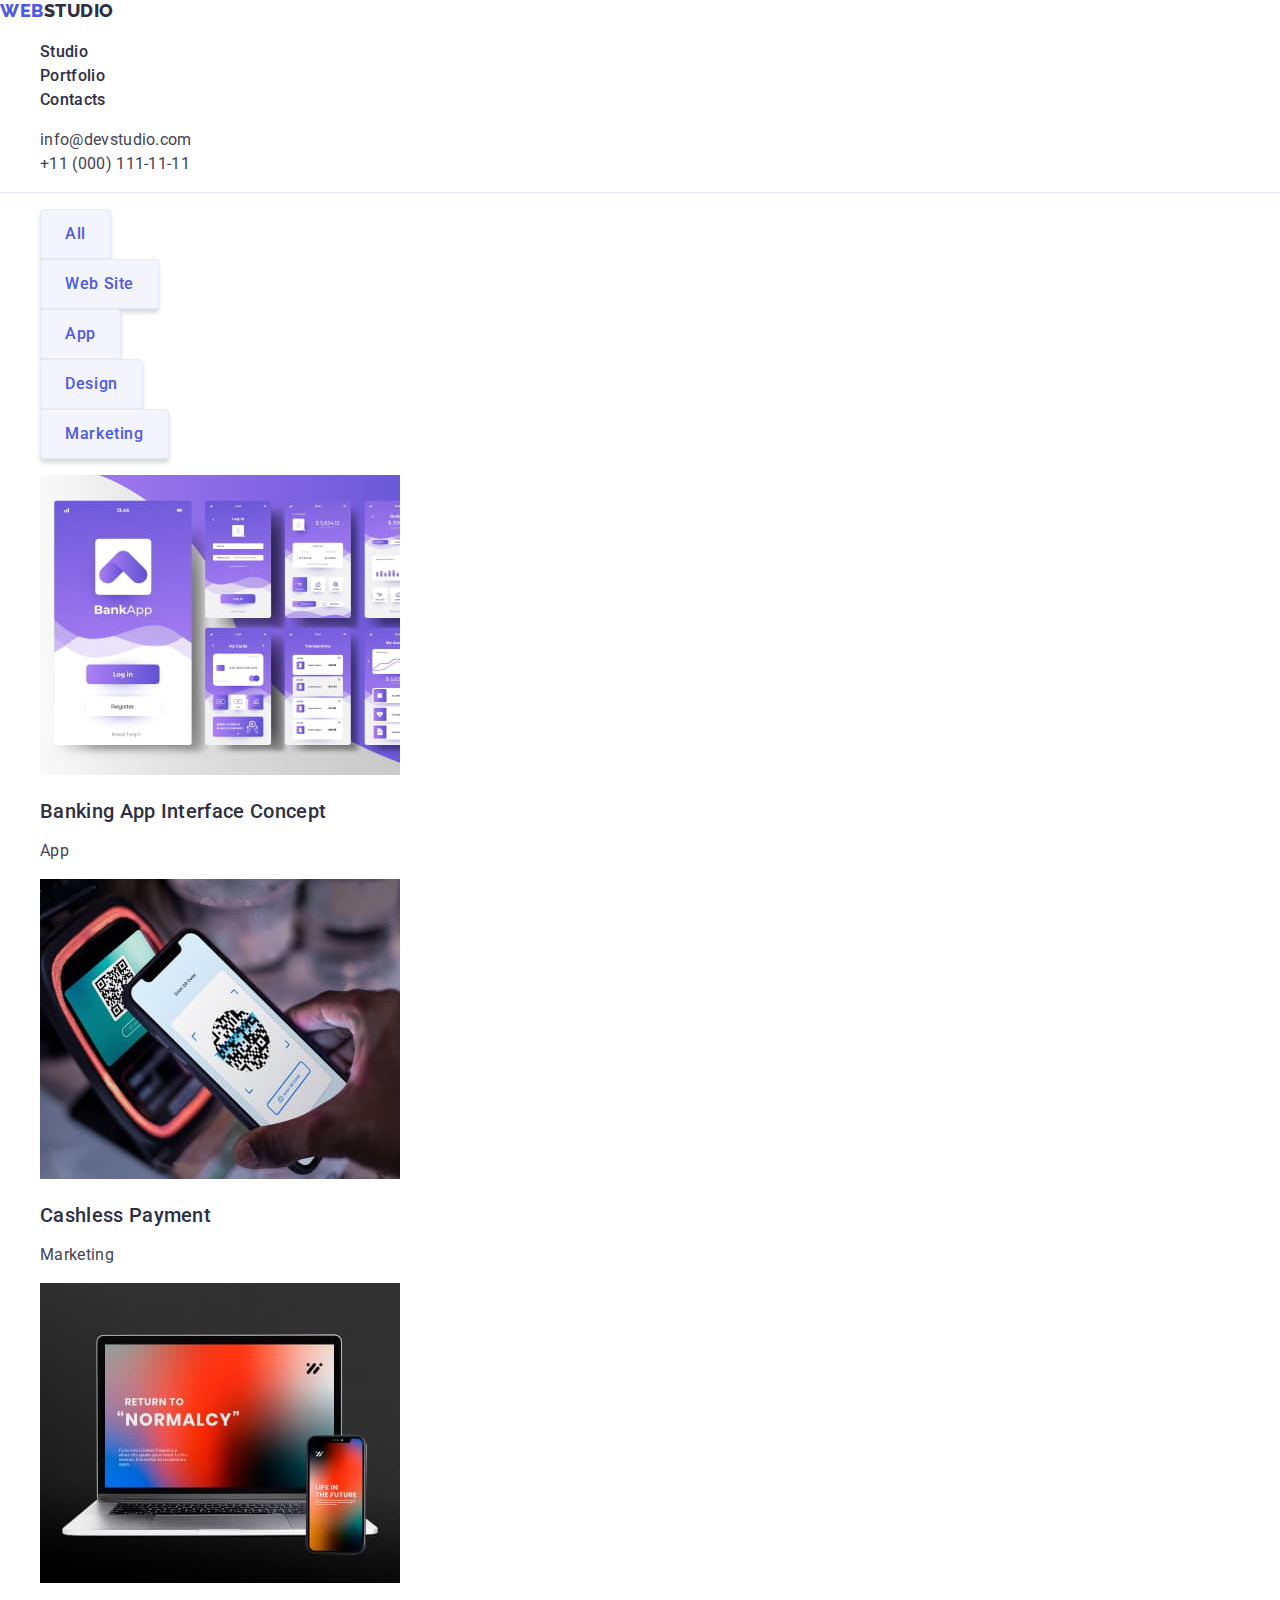
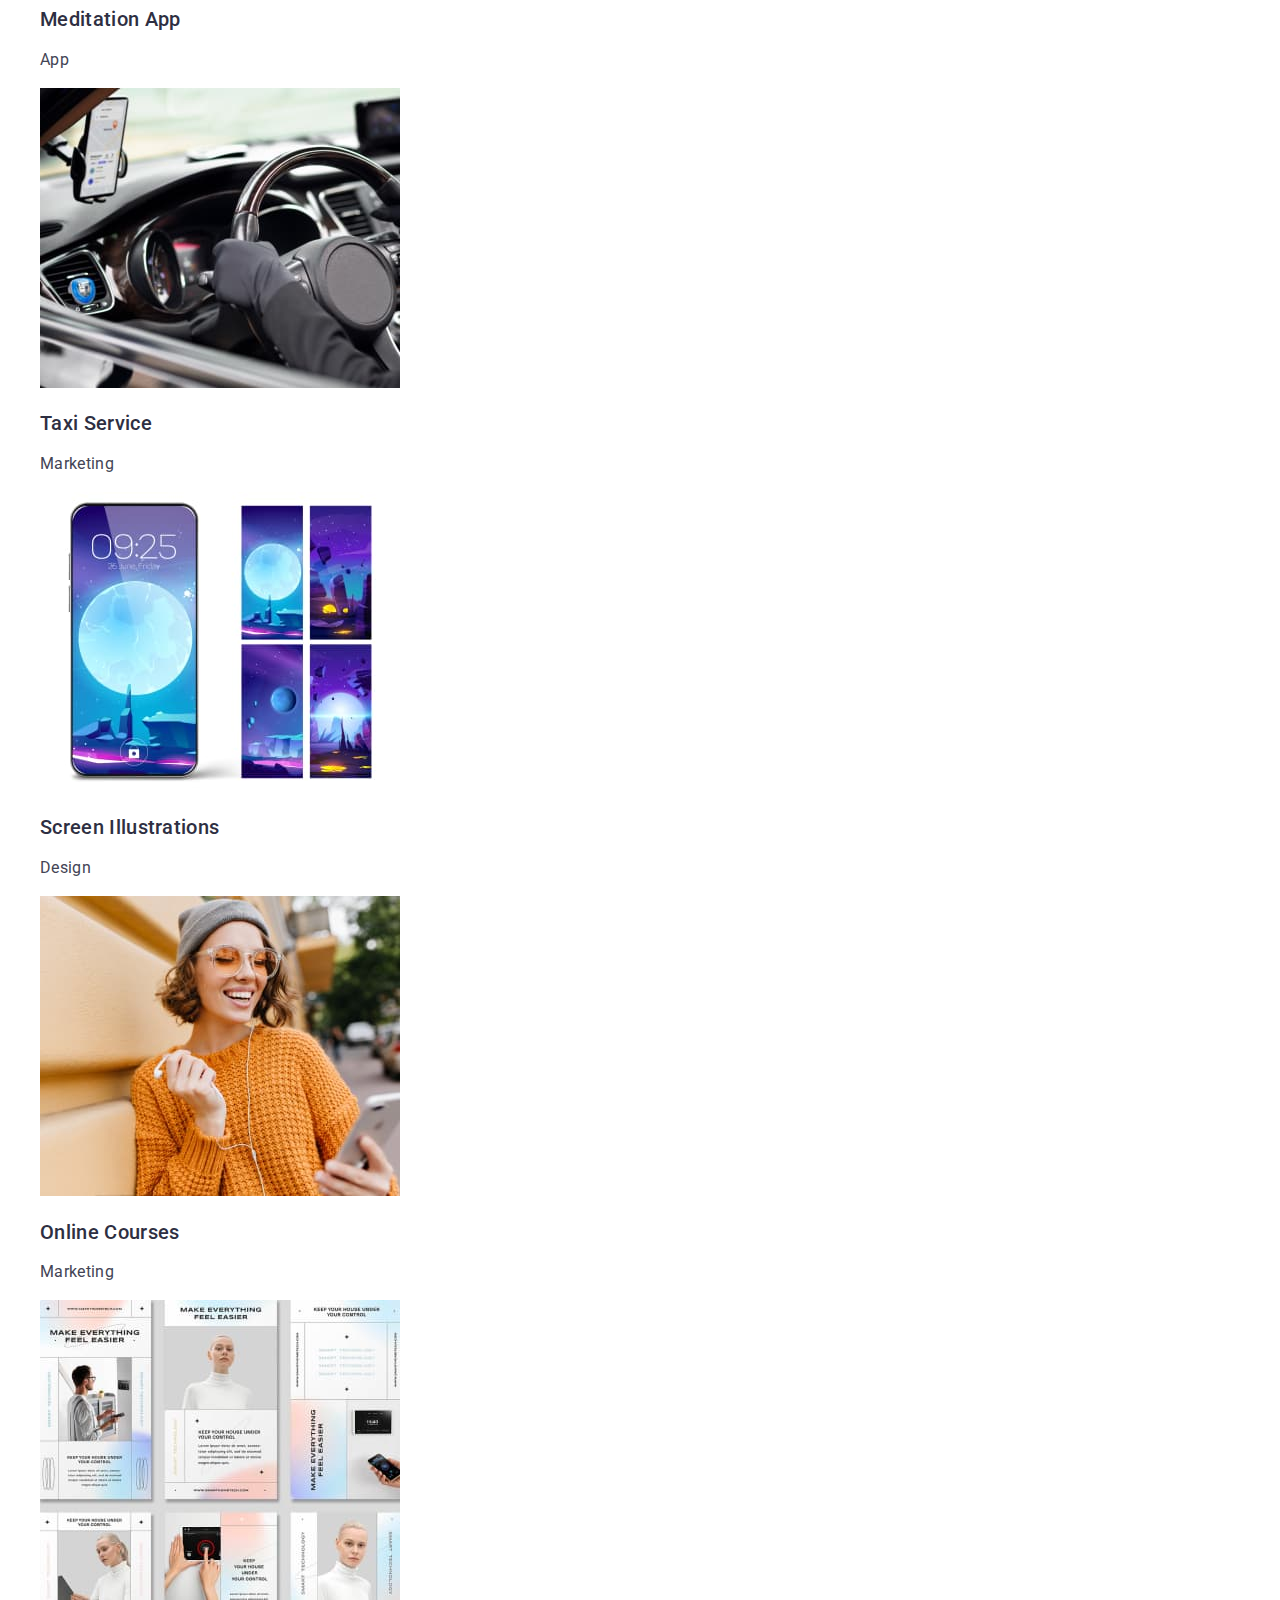
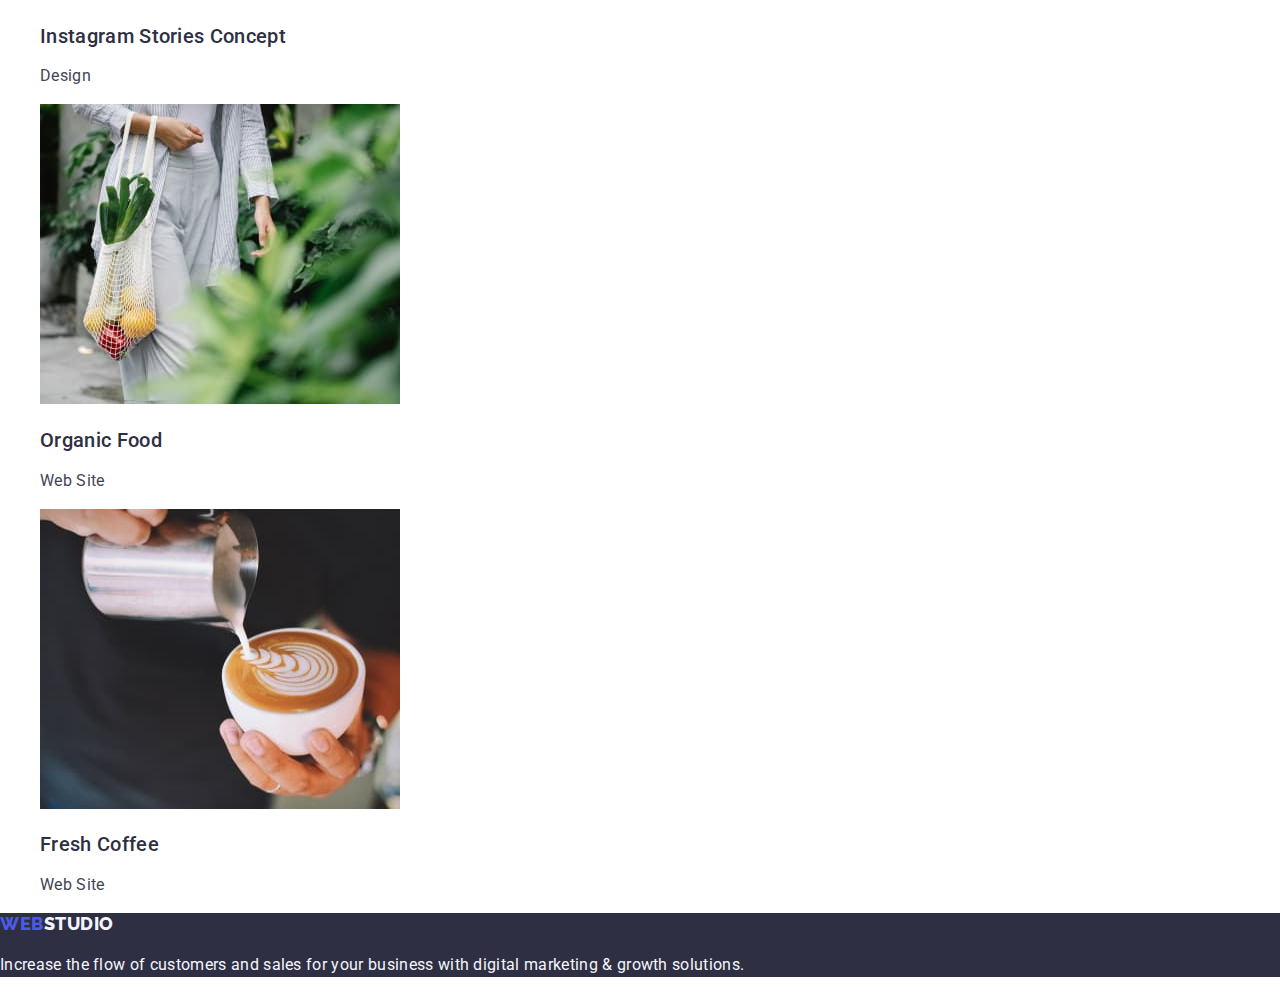
==== commit e76a2258: "css v1.4" ====
--- a/portfolio.html
+++ b/portfolio.html
@@ -23,7 +23,7 @@
           <li><a href="" class="link">Contacts</a></li>
         </ul>
       </nav>
-      <address>
+      <address class="address">
         <ul class="header__contacts list">
           <li><a href="mailto:info@devstudio.com" class="link">info@devstudio.com</a></li>
           <li><a href="tel:+110001111111" class="link">+11 (000) 111-11-11</a></li>
@@ -35,9 +35,9 @@
     <main class="main">
       <!--section Portfolio-->
       <section class="section section--portfolio">
-        <h1 hidden>Portfolio</h1>
+        <h1 class="title" hidden>Portfolio</h1>
         <ul class="portfolio-filter list">
-          <li><button type="button" class="button button--filter active">All</button></li>
+          <li><button type="button" class="button button--filter">All</button></li>
           <li><button type="button" class="button button--filter">Web Site</button></li>
           <li><button type="button" class="button button--filter">App</button></li>
           <li><button type="button" class="button button--filter">Design</button></li>
@@ -49,7 +49,7 @@
             <a href="" class="link">
               <img src="./images/portfolio/1.jpg" width="360" height="300" alt="Banking App Interface Concept" />
               <h2 class="subtitle">Banking App Interface Concept</h2>
-              <p>App</p>
+              <p class="text">App</p>
             </a>
           </li>
           <!--portfolio item 2-->
@@ -57,7 +57,7 @@
             <a href="" class="link">
               <img src="./images/portfolio/2.jpg" width="360" height="300" alt="Cashless Payment" />
               <h2 class="subtitle">Cashless Payment</h2>
-              <p>Marketing</p>
+              <p class="text">Marketing</p>
             </a>
           </li>
           <!--portfolio item 3-->
@@ -65,7 +65,7 @@
             <a href="" class="link">
               <img src="./images/portfolio/3.jpg" width="360" height="300" alt="Meditation App" />
               <h2 class="subtitle">Meditation App</h2>
-              <p>App</p>
+              <p class="text">App</p>
             </a>
           </li>
           <!--portfolio item 4-->
@@ -73,7 +73,7 @@
             <a href="" class="link">
               <img src="./images/portfolio/4.jpg" width="360" height="300" alt="Taxi Service" />
               <h2 class="subtitle">Taxi Service</h2>
-              <p>Marketing</p>
+              <p class="text">Marketing</p>
             </a>
           </li>
           <!--portfolio item 5-->
@@ -81,7 +81,7 @@
             <a href="" class="link">
               <img src="./images/portfolio/5.jpg" width="360" height="300" alt="Screen Illustrations" />
               <h2 class="subtitle">Screen Illustrations</h2>
-              <p>Design</p>
+              <p class="text">Design</p>
             </a>
           </li>
           <!--portfolio item 6-->
@@ -89,7 +89,7 @@
             <a href="" class="link">
               <img src="./images/portfolio/6.jpg" width="360" height="300" alt="Online Courses" />
               <h2 class="subtitle">Online Courses</h2>
-              <p>Marketing</p>
+              <p class="text">Marketing</p>
             </a>
           </li>
           <!--portfolio item 7-->
@@ -97,7 +97,7 @@
             <a href="" class="link">
               <img src="./images/portfolio/7.jpg" width="360" height="300" alt="Instagram Stories Concept" />
               <h2 class="subtitle">Instagram Stories Concept</h2>
-              <p>Design</p>
+              <p class="text">Design</p>
             </a>
           </li>
           <!--portfolio item 8-->
@@ -105,7 +105,7 @@
             <a href="" class="link">
               <img src="./images/portfolio/8.jpg" width="360" height="300" alt="Organic Food" />
               <h2 class="subtitle">Organic Food</h2>
-              <p>Web Site</p>
+              <p class="text">Web Site</p>
             </a>
           </li>
           <!--portfolio item 9-->
@@ -113,7 +113,7 @@
             <a href="" class="link">
               <img src="./images/portfolio/9.jpg" width="360" height="300" alt="Fresh Coffee" />
               <h2 class="subtitle">Fresh Coffee</h2>
-              <p>Web Site</p>
+              <p class="text">Web Site</p>
             </a>
           </li>
         </ul>
@@ -123,7 +123,7 @@
     <!--footer-->
     <footer class="footer">
       <a href="./index.html" class="logo link">Web<span class="invers_color">Studio</span></a>
-      <p>Increase the flow of customers and sales for your business with digital marketing & growth solutions.</p>
+      <p class="text">Increase the flow of customers and sales for your business with digital marketing & growth solutions.</p>
     </footer>
   </body>
 </html>
--- a/css/styles.css
+++ b/css/styles.css
@@ -18,7 +18,7 @@
   font-weight: normal;
   font-size: 16px;
   line-height: 1.5;
-  letter-spacing: normal;
+  letter-spacing: 0.02em;
   color: var(--slate-color);
   margin: 0;
 }
@@ -37,9 +37,9 @@
   display: inline-block;
   font-family: inherit;
   font-size: 16px;
+  line-height: 1.5;
   font-weight: 500;
   letter-spacing: 0.04em;
-
   padding: 16px 32px;
   color: var(--white-color);
   background: var(--iris-color);
@@ -70,11 +70,19 @@
 
 .title {
   font-size: 36px;
-  line-height: 1.1;
+  line-height: 1.11;
   font-weight: 700;
   text-align: center;
+  text-transform: capitalize;
   color: var(--navy-blue-color);
   margin: 0;
+}
+
+.title.title--hero {
+  font-size: 56px;
+  line-height: 1.07;
+  text-transform: none;
+  color: var(--white-color);
 }
 
 .subtitle {
@@ -115,13 +123,13 @@
   font-size: 16px;
   line-height: 1.5;
   font-weight: 500;
-  font-style: normal;
   color: var(--navy-blue-color);
   outline: none;
 }
 
 .header__contacts .link {
   font-weight: 400;
+  color: var(--slate-color);
 }
 
 .header__menu .link:hover,
@@ -131,16 +139,14 @@
   color: var(--ocean-color);
 }
 
+.address {
+  font-style: normal;
+}
+
 /*----------------------- SECTION HERO*/
 
 .section--hero {
   background: var(--navy-blue-color);
-}
-
-.section--hero .title {
-  font-size: 56px;
-  line-height: 1.07;
-  color: var(--white-color);
 }
 
 /*----------------------- SECTION TEAM*/
